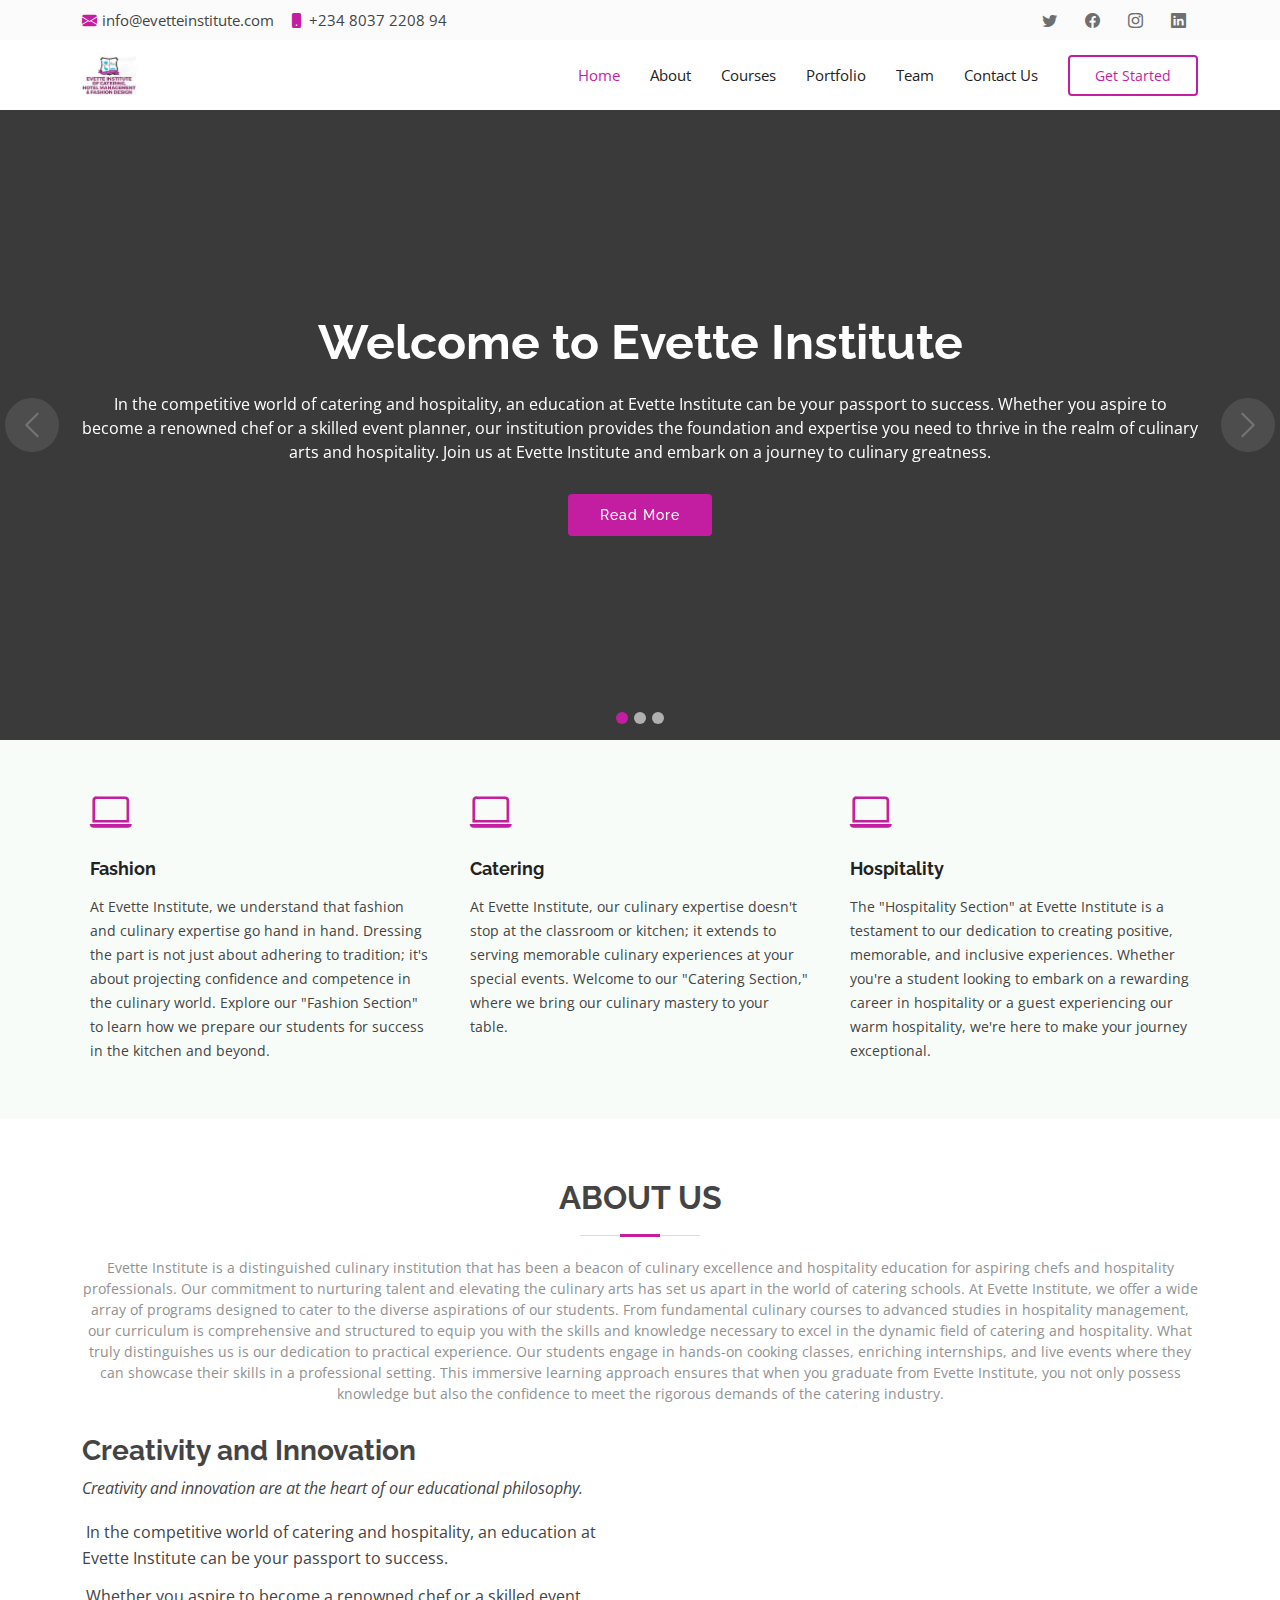
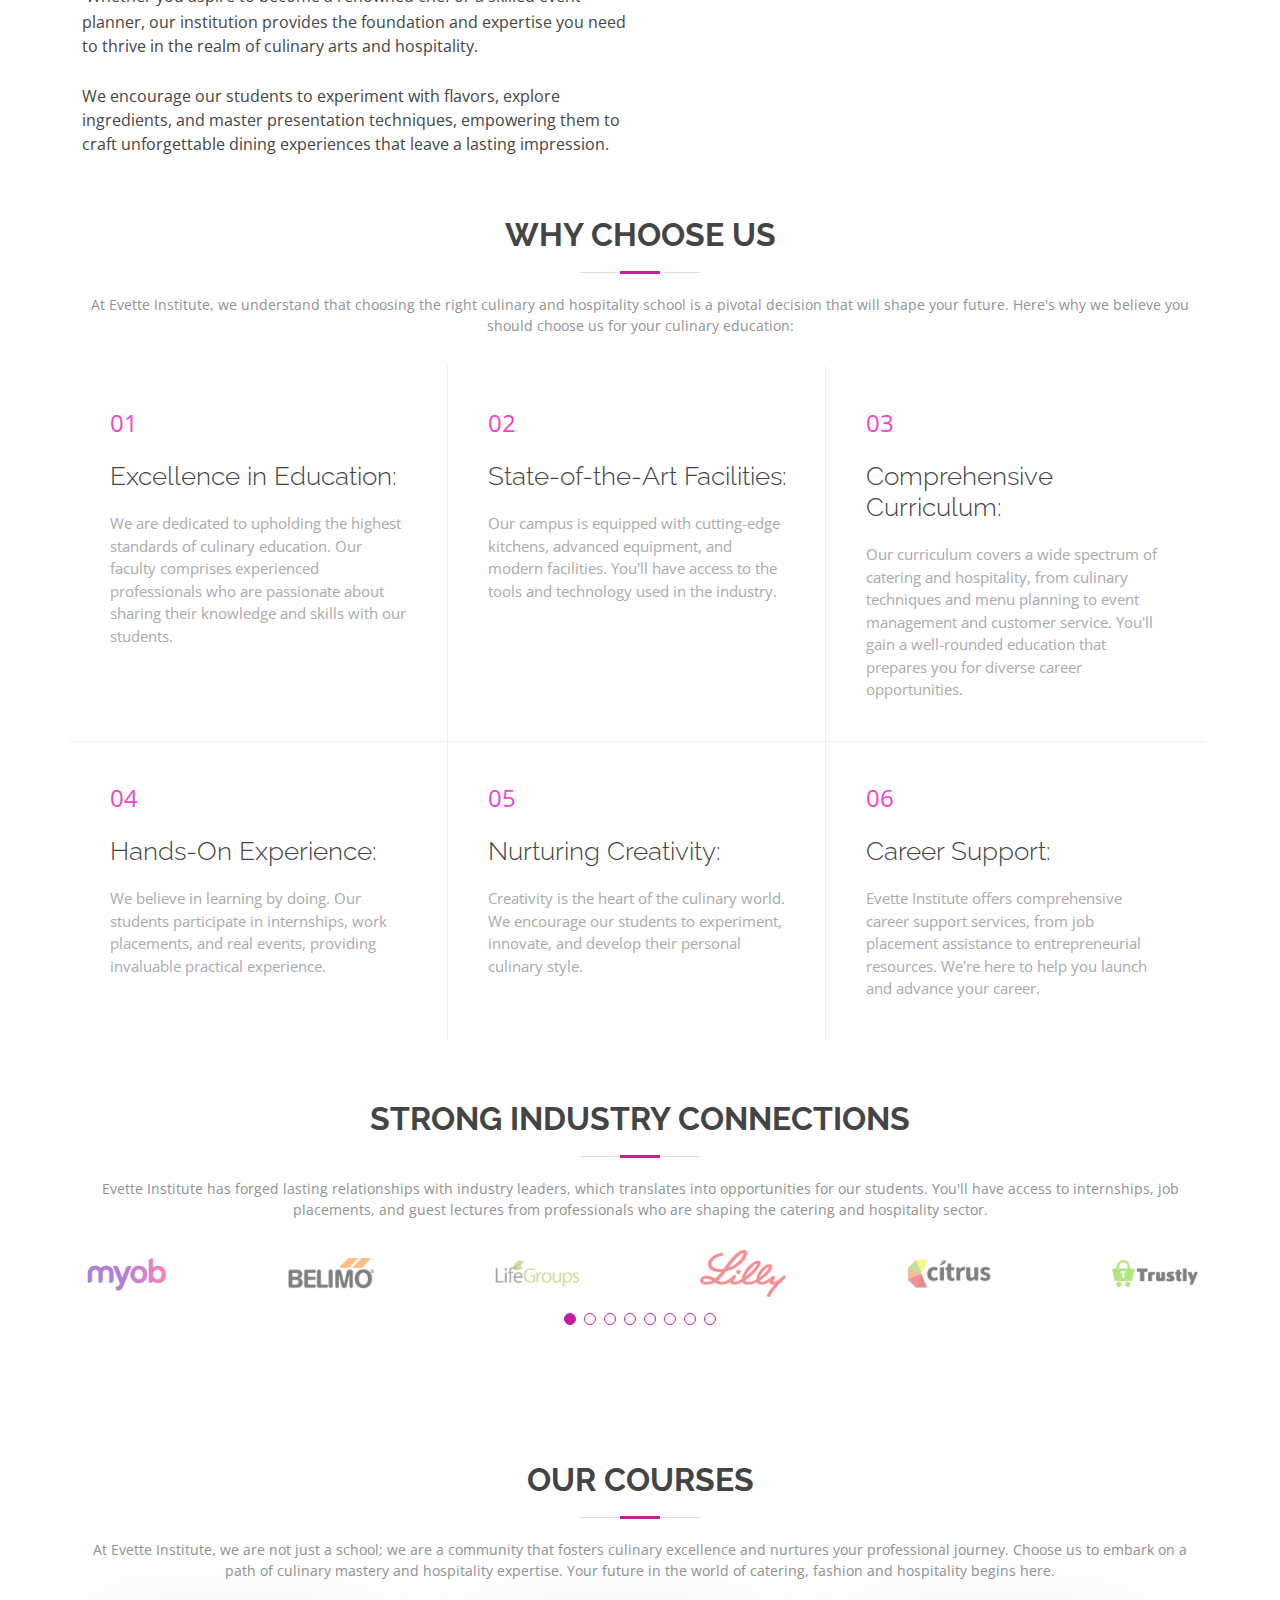
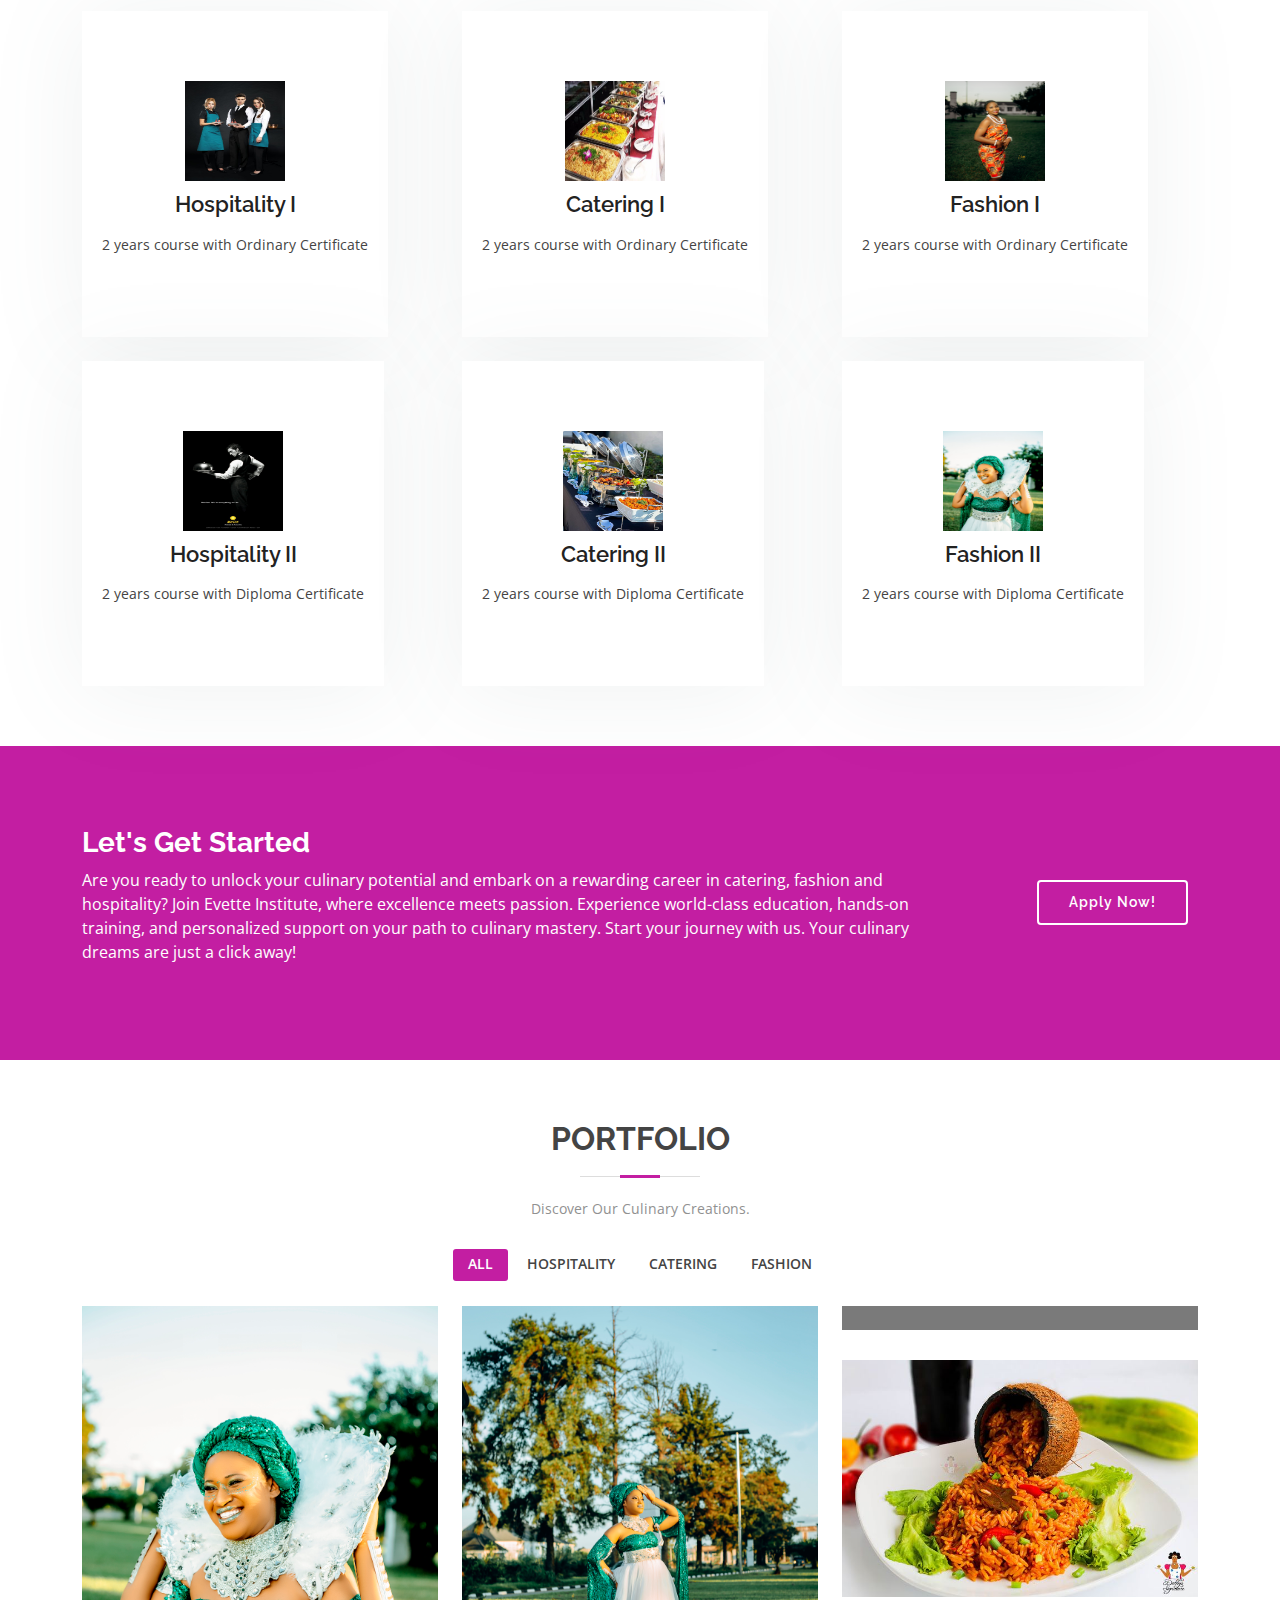
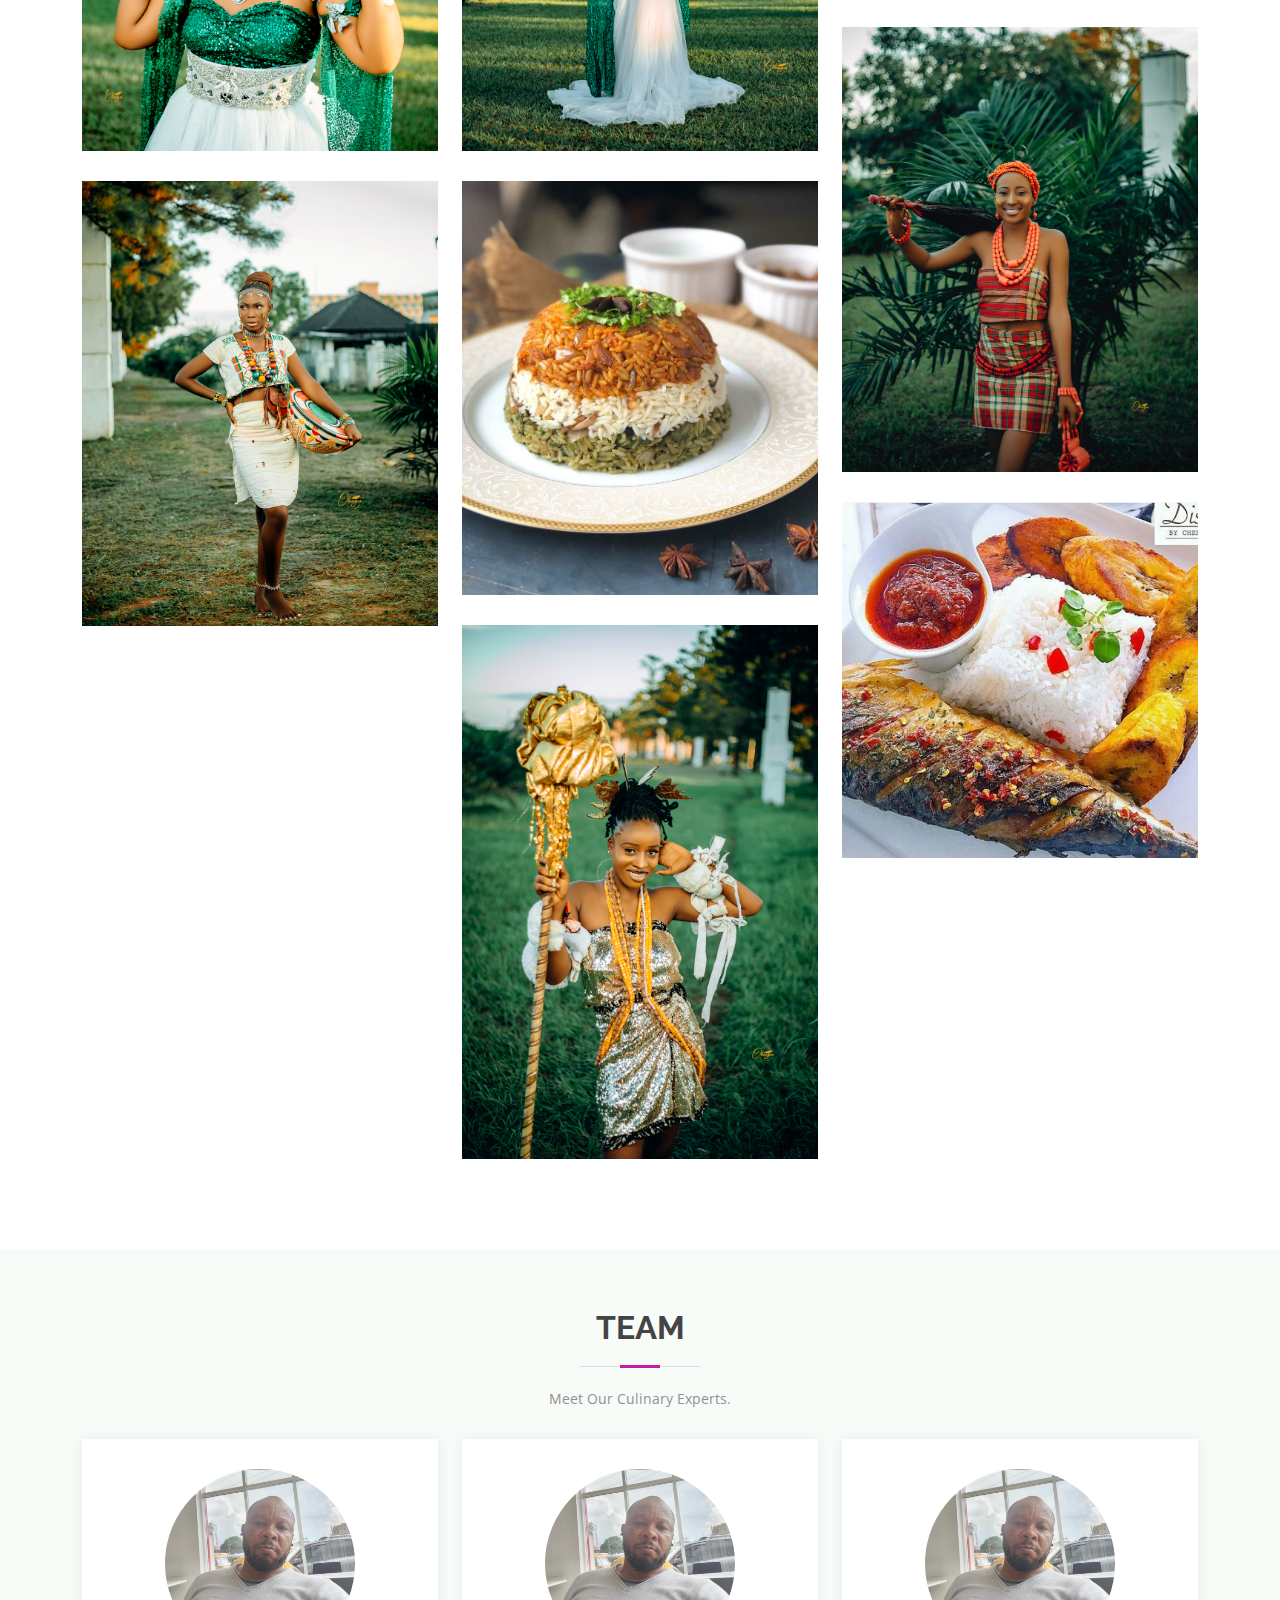
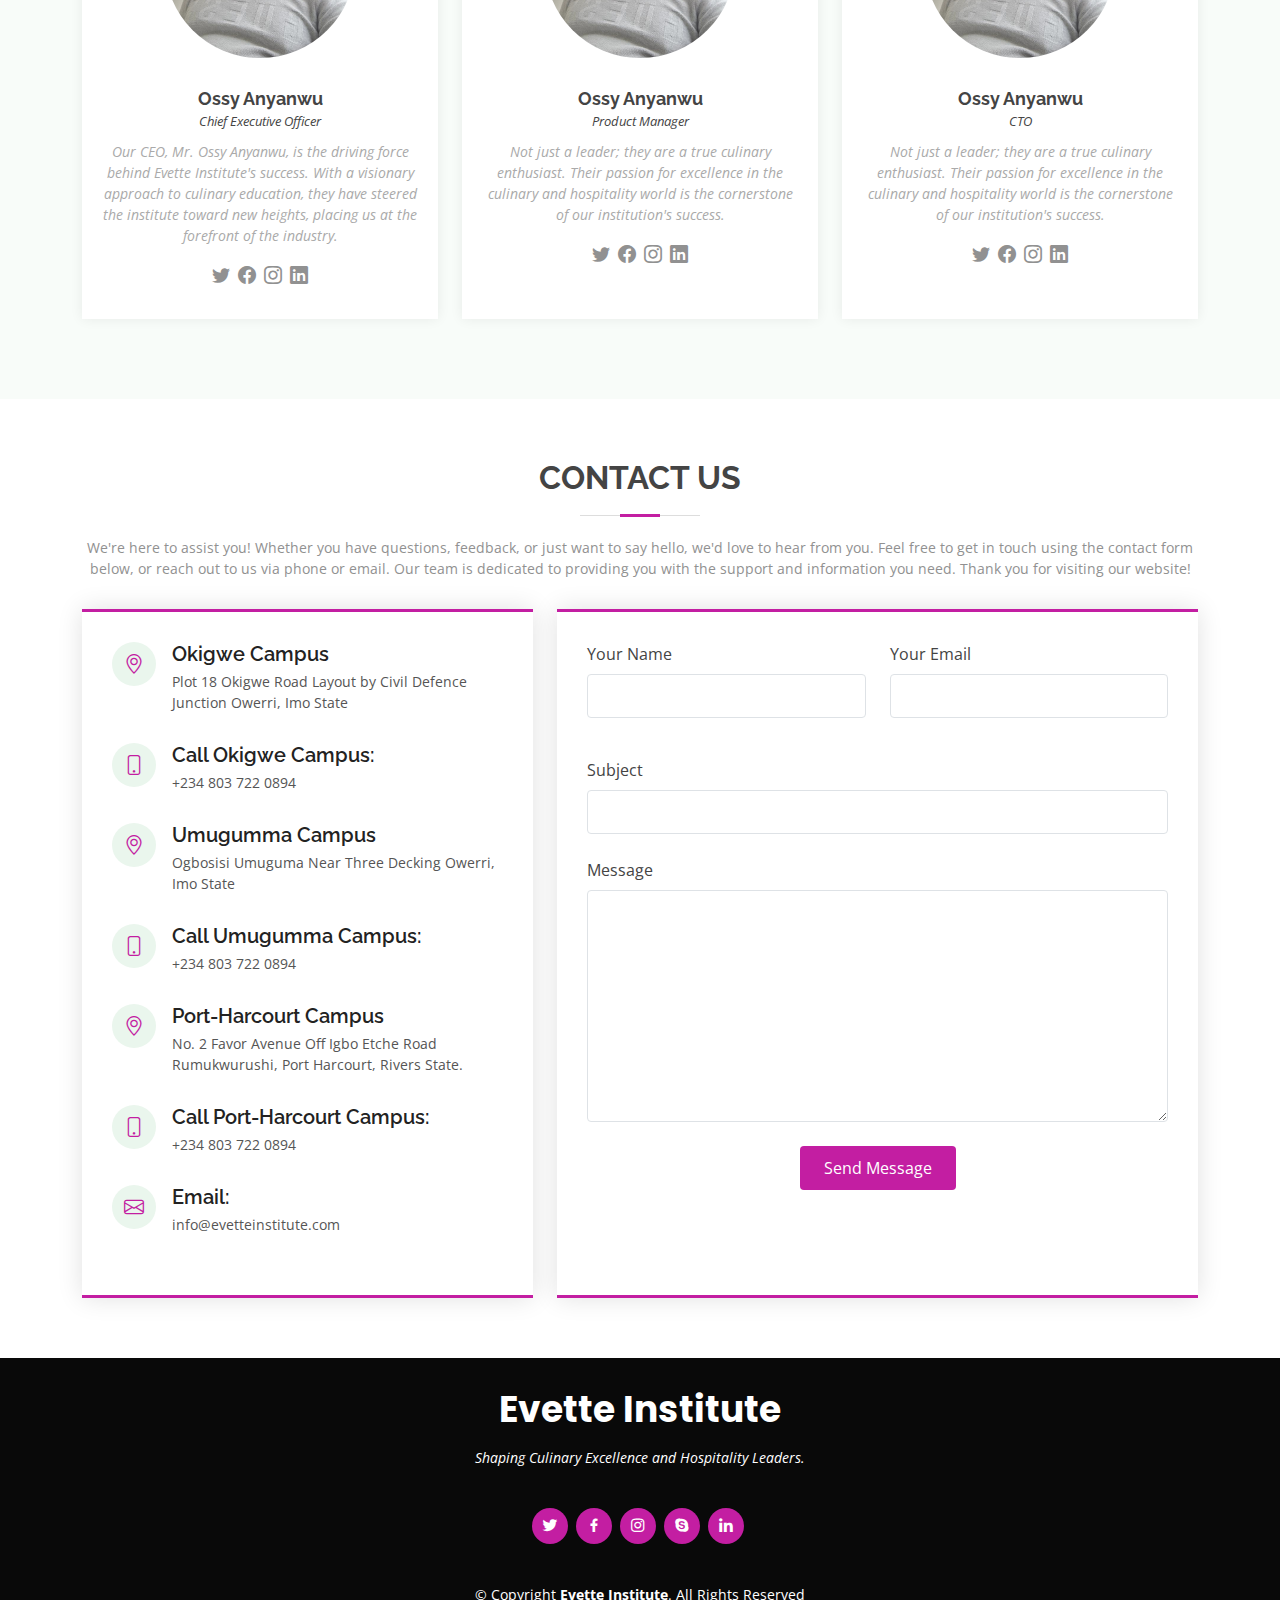
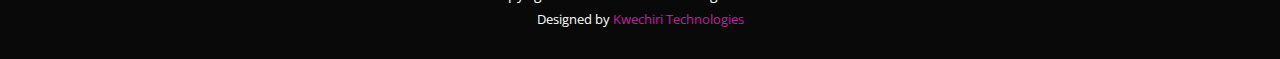
==== index.html @ 90228cd1 "Add files via upload" ====
<!DOCTYPE html>
<html lang="en">

<head>
  <meta charset="utf-8">
  <meta content="width=device-width, initial-scale=1.0" name="viewport">

  <title>Evette Institute</title>
  <meta content="" name="description">
  <meta content="" name="keywords">


  <link rel="stylesheet" href="https://maxcdn.bootstrapcdn.com/bootstrap/4.5.2/css/bootstrap.min.css">

  <!-- Bootstrap Icon -->
  <link href="https://cdn.jsdelivr.net/npm/bootstrap-icons@1.17.0/font/bootstrap-icons.css" rel="stylesheet">

  <!-- Favicons -->
  <link href="img/favicon.png" rel="icon">
  <link href="img/apple-touch-icon.png" rel="apple-touch-icon">

  <!-- Google Fonts -->
  <link href="https://fonts.googleapis.com/css?family=Open+Sans:300,300i,400,400i,600,600i,700,700i|Raleway:300,300i,400,400i,500,500i,600,600i,700,700i|Poppins:300,300i,400,400i,500,500i,600,600i,700,700i" rel="stylesheet">

  <!-- Vendor CSS Files -->
  <link href="assets/vendor/animate.css/animate.min.css" rel="stylesheet">
  <link href="assets/vendor/bootstrap/css/bootstrap.min.css" rel="stylesheet">
  <link href="assets/vendor/bootstrap-icons/bootstrap-icons.css" rel="stylesheet">
  <link href="assets/vendor/boxicons/css/boxicons.min.css" rel="stylesheet">
  <link href="assets/vendor/glightbox/css/glightbox.min.css" rel="stylesheet">
  <link href="assets/vendor/swiper/swiper-bundle.min.css" rel="stylesheet">

  <!-- Template Main CSS File -->
  <link href="assets/css/style.css" rel="stylesheet">

  <!-- =======================================================
  * Developers Name: Kwechiri Technologies
  * Phone: 08036682403 (Whatsapp Only)
  ======================================================== -->
</head>

<body>

  <!-- ======= Top Bar ======= -->
  <section id="topbar" class="d-flex align-items-center">
    <div class="container d-flex justify-content-center justify-content-md-between">
      <div class="contact-info d-flex align-items-center">
        <i class="bi bi-envelope-fill"></i><a href="mailto:contact@example.com">info@evetteinstitute.com</a>
        <i class="bi bi-phone-fill phone-icon"></i> +234 8037 2208 94
      </div>
      <div class="social-links d-none d-md-block">
        <a href="#" class="twitter"><i class="bi bi-twitter"></i></a>
        <a href="#" class="facebook"><i class="bi bi-facebook"></i></a>
        <a href="https://instagram.com/kwechiritechnologies" class="instagram"><i class="bi bi-instagram"></i></a>
        <a href="#" class="linkedin"><i class="bi bi-linkedin"></i></i></a>
      </div>
    </div>
  </section>

  <!-- ======= Header ======= -->
  <header id="header" class="d-flex align-items-center">
    <div class="container d-flex align-items-center">

      <!-- Uncomment below if you prefer to use an alphabet as logo -->
      <!--<h1 class="logo me-auto"><a href="index.html">Evette Institute</a></h1> -->

      <a href="index.html" class="logo me-auto"><img src="./evette-institute-logo.png" alt="" class="img-fluid"></a>

      <nav id="navbar" class="navbar">
        <ul>
          <li><a class="nav-link scrollto active" href="#hero">Home</a></li>
          <li><a class="nav-link scrollto" href="#about">About</a></li>
          <li><a class="nav-link scrollto" href="#services">Courses</a></li>
          <li><a class="nav-link scrollto " href="#portfolio">Portfolio</a></li>
          <li><a class="nav-link scrollto" href="#team">Team</a></li>
          <li><a class="nav-link scrollto" href="#contact">Contact Us</a></li>
          <li><a class="getstarted scrollto" href="#about">Get Started</a></li>
        </ul>
        <i class="bi bi-list mobile-nav-toggle"></i>
      </nav><!-- .navbar -->

    </div>
  </header><!-- End Header -->

  <!-- ======= Hero Section ======= -->
  <section id="hero">
    <div id="heroCarousel" data-bs-interval="5000" class="carousel slide carousel-fade" data-bs-ride="carousel">

      <ol class="carousel-indicators" id="hero-carousel-indicators"></ol>

      <div class="carousel-inner" role="listbox">

        <!-- Slide 1 -->
        <div class="carousel-item active" style="background-image: url(img/slide/slide-1.jpeg)">
          <div class="carousel-container">
            <div class="container">
              <h2 class="animate__animated animate__fadeInDown">Welcome to <span>Evette Institute</span></h2>
              <p class="animate__animated animate__fadeInUp">In the competitive world of catering and hospitality, an education at Evette Institute can be your passport to success. Whether you aspire to become a renowned chef or a skilled event planner, our institution provides the foundation and expertise you need to thrive in the realm of culinary arts and hospitality. Join us at Evette Institute and embark on a journey to culinary greatness.</p>
              <a href="#about" class="btn-get-started animate__animated animate__fadeInUp scrollto">Read More</a>
            </div>
          </div>
        </div>

        <!-- Slide 2 -->
        <div class="carousel-item" style="background-image: url(img/slide/slide-2.jpg)">
          <div class="carousel-container">
            <div class="container">
              <h2 class="animate__animated animate__fadeInDown">Welcome to Evette Institute</h2>
              <p class="animate__animated animate__fadeInUp">What truly distinguishes us is our dedication to practical experience. Our students engage in hands-on cooking classes, enriching internships, and live events where they can showcase their skills in a professional setting. This immersive learning approach ensures that when you graduate from Evette Institute, you not only possess knowledge but also the confidence to meet the rigorous demands of the catering industry.</p>
              <a href="#about" class="btn-get-started animate__animated animate__fadeInUp scrollto">Read More</a>
            </div>
          </div>
        </div>

        <!-- Slide 3 -->
        <div class="carousel-item" style="background-image: url(img/slide/slide-3.jpg)">
          <div class="carousel-container">
            <div class="container">
              <h2 class="animate__animated animate__fadeInDown">Welcome to Evette Institute</h2>
              <p class="animate__animated animate__fadeInUp">At Evette Institute, we offer a wide array of programs designed to cater to the diverse aspirations of our students. From fundamental culinary courses to advanced studies in hospitality management, our curriculum is comprehensive and structured to equip you with the skills and knowledge necessary to excel in the dynamic field of catering and hospitality.</p>
              <a href="#about" class="btn-get-started animate__animated animate__fadeInUp scrollto">Read More</a>
            </div>
          </div>
        </div>

      </div>

      <a class="carousel-control-prev" href="#heroCarousel" role="button" data-bs-slide="prev">
        <span class="carousel-control-prev-icon bi bi-chevron-left" aria-hidden="true"></span>
      </a>

      <a class="carousel-control-next" href="#heroCarousel" role="button" data-bs-slide="next">
        <span class="carousel-control-next-icon bi bi-chevron-right" aria-hidden="true"></span>
      </a>

    </div>
  </section><!-- End Hero -->

  <main id="main">

    <!-- ======= Featured Services Section ======= -->
    <section id="featured-services" class="featured-services section-bg">
      <div class="container">

        <div class="row no-gutters">
          <div class="col-lg-4 col-md-6">
            <div class="icon-box">
              <div class="icon"><i class="bi bi-laptop"></i></div>
              <h4 class="title"><a href="#clients">Fashion</a></h4>
              <p class="description">At Evette Institute, we understand that fashion and culinary expertise go hand in hand. Dressing the part is not just about adhering to tradition; it's about projecting confidence and competence in the culinary world. Explore our "Fashion Section" to learn how we prepare our students for success in the kitchen and beyond.</p>
            </div>
          </div>
          <div class="col-lg-4 col-md-6">
            <div class="icon-box">
              <div class="icon"><i class="bi bi-laptop"></i></div>
              <h4 class="title"><a href="#clients">Catering</a></h4>
              <p class="description">At Evette Institute, our culinary expertise doesn't stop at the classroom or kitchen; it extends to serving memorable culinary experiences at your special events. Welcome to our "Catering Section," where we bring our culinary mastery to your table.</p>
            </div>
          </div>
          <div class="col-lg-4 col-md-6">
            <div class="icon-box">
              <div class="icon"><i class="bi bi-laptop"></i></div>
              <h4 class="title"><a href="#clients">Hospitality</a></h4>
              <p class="description">The "Hospitality Section" at Evette Institute is a testament to our dedication to creating positive, memorable, and inclusive experiences. Whether you're a student looking to embark on a rewarding career in hospitality or a guest experiencing our warm hospitality, we're here to make your journey exceptional.</p>
            </div>
          </div>
        </div>

      </div>
    </section><!-- End Featured Services Section -->

    <!-- ======= About Us Section ======= -->
    <section id="about" class="about">
      <div class="container">

        <div class="section-title">
          <h2>About Us</h2>
          <p>Evette Institute is a distinguished culinary institution that has been a beacon of culinary excellence and hospitality education for aspiring chefs and hospitality professionals. Our commitment to nurturing talent and elevating the culinary arts has set us apart in the world of catering schools.
            At Evette Institute, we offer a wide array of programs designed to cater to the diverse aspirations of our students. From fundamental culinary courses to advanced studies in hospitality management, our curriculum is comprehensive and structured to equip you with the skills and knowledge necessary to excel in the dynamic field of catering and hospitality.
            What truly distinguishes us is our dedication to practical experience. Our students engage in hands-on cooking classes, enriching internships, and live events where they can showcase their skills in a professional setting. This immersive learning approach ensures that when you graduate from Evette Institute, you not only possess knowledge but also the confidence to meet the rigorous demands of the catering industry.</p>
        </div>

        <div class="row">
          <div class="col-lg-6 order-1 order-lg-2">
            <img src="img/about.jpeg" class="img-fluid" alt="">
          </div>
          <div class="col-lg-6 pt-4 pt-lg-0 order-2 order-lg-1 content">
            <h3>Creativity and Innovation</h3>
            <p class="fst-italic">
              Creativity and innovation are at the heart of our educational philosophy.
            </p>
            <ul>
              <li><i class="bi bi-check-circled"></i> In the competitive world of catering and hospitality, an education at Evette Institute can be your passport to success.</li>
              <li><i class="bi bi-check-circled"></i> Whether you aspire to become a renowned chef or a skilled event planner, our institution provides the foundation and expertise you need to thrive in the realm of culinary arts and hospitality.</li>
            </ul>
            <p>
              We encourage our students to experiment with flavors, explore ingredients, and master presentation techniques, empowering them to craft unforgettable dining experiences that leave a lasting impression.
            </p>
          </div>
        </div>

      </div>
    </section><!-- End About Us Section -->

    <!-- ======= Why Us Section ======= -->
    <section id="why-us" class="why-us">
      <div class="container">

        <div class="section-title">
          <h2>Why Choose Us</h2>
          <p>At Evette Institute, we understand that choosing the right culinary and hospitality school is a pivotal decision that will shape your future. Here's why we believe you should choose us for your culinary education:</p>
        </div>

        <div class="row no-gutters">

          <div class="col-lg-4 col-md-6 content-item">
            <span>01</span>
            <h4>Excellence in Education:</h4>
            <p>We are dedicated to upholding the highest standards of culinary education. Our faculty comprises experienced professionals who are passionate about sharing their knowledge and skills with our students.</p>
          </div>

          <div class="col-lg-4 col-md-6 content-item">
            <span>02</span>
            <h4>State-of-the-Art Facilities:</h4>
            <p>Our campus is equipped with cutting-edge kitchens, advanced equipment, and modern facilities. You'll have access to the tools and technology used in the industry.</p>
          </div>

          <div class="col-lg-4 col-md-6 content-item">
            <span>03</span>
            <h4> Comprehensive Curriculum:</h4>
            <p>Our curriculum covers a wide spectrum of catering and hospitality, from culinary techniques and menu planning to event management and customer service. You'll gain a well-rounded education that prepares you for diverse career opportunities.</p>
          </div>

          <div class="col-lg-4 col-md-6 content-item">
            <span>04</span>
            <h4>Hands-On Experience:</h4>
            <p>We believe in learning by doing. Our students participate in internships, work placements, and real events, providing invaluable practical experience.</p>
          </div>

          <div class="col-lg-4 col-md-6 content-item">
            <span>05</span>
            <h4>Nurturing Creativity:</h4>
            <p>Creativity is the heart of the culinary world. We encourage our students to experiment, innovate, and develop their personal culinary style.</p>
          </div>

          <div class="col-lg-4 col-md-6 content-item">
            <span>06</span>
            <h4>Career Support:</h4>
            <p>Evette Institute offers comprehensive career support services, from job placement assistance to entrepreneurial resources. We're here to help you launch and advance your career.</p>
          </div>

        </div>

      </div>
    </section><!-- End Why Us Section -->

    <!-- ======= Our Clients Section ======= -->
    <section id="clients" class="clients">
      <div class="container">

        <div class="section-title">
          <h2>Strong Industry Connections</h2>
          <p>Evette Institute has forged lasting relationships with industry leaders, which translates into opportunities for our students. You'll have access to internships, job placements, and guest lectures from professionals who are shaping the catering and hospitality sector.</p>
        </div>

        <div class="clients-slider swiper">
          <div class="swiper-wrapper align-items-center">
            <div class="swiper-slide"><img src="img/clients/client-1.png" class="img-fluid" alt=""></div>
            <div class="swiper-slide"><img src="img/clients/client-2.png" class="img-fluid" alt=""></div>
            <div class="swiper-slide"><img src="img/clients/client-3.png" class="img-fluid" alt=""></div>
            <div class="swiper-slide"><img src="img/clients/client-4.png" class="img-fluid" alt=""></div>
            <div class="swiper-slide"><img src="img/clients/client-5.png" class="img-fluid" alt=""></div>
            <div class="swiper-slide"><img src="img/clients/client-6.png" class="img-fluid" alt=""></div>
            <div class="swiper-slide"><img src="img/clients/client-7.png" class="img-fluid" alt=""></div>
            <div class="swiper-slide"><img src="img/clients/client-8.png" class="img-fluid" alt=""></div>
          </div>
          <div class="swiper-pagination"></div>
        </div>

      </div>
    </section><!-- End Our Clients Section -->

    <!-- ======= Services Section ======= -->
    <section id="services" class="services">
      <div class="container">

        <div class="section-title">
          <h2>Our Courses</h2>
          <p>At Evette Institute, we are not just a school; we are a community that fosters culinary excellence and nurtures your professional journey. Choose us to embark on a path of culinary mastery and hospitality expertise. Your future in the world of catering, fashion and hospitality begins here.</p>
        </div>

        <div class="row">
          <div class="col-lg-4 col-md-6 d-flex align-items-stretch" data-aos="zoom-in" data-aos-delay="100">
            <div class="icon-box iconbox-blue">
              <div class="icon">
                <img width="100" height="100" viewBox="0 0 600 600" src="./img/team/hospitality-1.jpeg">
              </div>
              <h4><a href="">Hospitality I</a></h4>
              <p>2 years course with Ordinary Certificate</p>
            </div>
          </div>

          <div class="col-lg-4 col-md-6 d-flex align-items-stretch mt-4 mt-md-0" data-aos="zoom-in" data-aos-delay="200">
            <div class="icon-box iconbox-orange ">
              <div class="icon">
                <img width="100" height="100" viewBox="0 0 600 600" src="./img/team/catering-1.jpeg">
              </div>
              <h4><a href="">Catering I</a></h4>
              <p>2 years course with Ordinary Certificate</p>
            </div>
          </div>

          <div class="col-lg-4 col-md-6 d-flex align-items-stretch mt-4 mt-lg-0" data-aos="zoom-in" data-aos-delay="300">
            <div class="icon-box iconbox-pink">
              <div class="icon">
                <img width="100" height="100" viewBox="0 0 600 600" src="./img/team/fashion-1.jpg">
              </div>
              <h4><a href="">Fashion I</a></h4>
              <p>2 years course with Ordinary Certificate</p>
            </div>
          </div>

          <div class="col-lg-4 col-md-6 d-flex align-items-stretch mt-4" data-aos="zoom-in" data-aos-delay="100">
            <div class="icon-box iconbox-yellow">
              <div class="icon">
                <img width="100" height="100" viewBox="0 0 600 600" src="./img/team/hospitality-2.jpeg">
              </div>
              <h4><a href="">Hospitality II</a></h4>
              <p>2 years course with Diploma Certificate</p>
            </div>
          </div>

          <div class="col-lg-4 col-md-6 d-flex align-items-stretch mt-4" data-aos="zoom-in" data-aos-delay="200">
            <div class="icon-box iconbox-red">
              <div class="icon">
                <img width="100" height="100" viewBox="0 0 600 600" src="./img/team/catering-2.jpeg">
              </div>
              <h4><a href="">Catering II</a></h4>
              <p>2 years course with Diploma Certificate</p>
            </div>
          </div>

          <div class="col-lg-4 col-md-6 d-flex align-items-stretch mt-4" data-aos="zoom-in" data-aos-delay="300">
            <div class="icon-box iconbox-teal">
              <div class="icon">
                <img width="100" height="100" viewBox="0 0 600 600" src="./img/team/fashion-2.jpg">
              </div>
              <h4><a href="">Fashion II</a></h4>
              <p>2 years course with Diploma Certificate</p>
            </div>
          </div>

        </div>

      </div>
    </section><!-- End Services Section -->

    <!-- ======= Cta Section ======= -->
    <section id="cta" class="cta">
      <div class="container">

        <div class="row">
          <div class="col-lg-9 text-center text-lg-start">
            <h3>Let's Get Started</h3>
            <p> Are you ready to unlock your culinary potential and embark on a rewarding career in catering, fashion and hospitality? Join Evette Institute, where excellence meets passion. Experience world-class education, hands-on training, and personalized support on your path to culinary mastery. Start your journey with us. Your culinary dreams are just a click away!</p>
          </div>
          <div class="col-lg-3 cta-btn-container text-center">
            <a class="cta-btn align-middle" href="#">Apply Now!</a>
          </div>
        </div>

      </div>
    </section><!-- End Cta Section -->

    <!-- ======= Portfolio Section ======= -->
    <section id="portfolio" class="portfolio">
      <div class="container">

        <div class="section-title">
          <h2>Portfolio</h2>
          <p>Discover Our Culinary Creations.</p>
        </div>

        <div class="row">
          <div class="col-lg-12 d-flex justify-content-center">
            <ul id="portfolio-flters">
              <li data-filter="*" class="filter-active">All</li>
              <li data-filter=".filter-app">Hospitality</li>
              <li data-filter=".filter-card">Catering</li>
              <li data-filter=".filter-web">Fashion</li>
            </ul>
          </div>
        </div>

        <div class="row portfolio-container">

          <div class="col-lg-4 col-md-6 portfolio-item filter-app">
            <div class="portfolio-wrap">
              <img src="img/portfolio/portfolio-1.jpg" class="img-fluid" alt="">
              <div class="portfolio-info">
                <h4>Hospitality 1</h4>
                <p>Image during a special ceremony</p>
                <div class="portfolio-links">
                  <a href="img/portfolio/portfolio-1.jpg" data-gallery="portfolioGallery" class="portfolio-lightbox" title="view"><i class="bx bx-plus"></i></a>
                  <a href="portfolio-details.html" title="More Details"><i class="bx bx-link"></i></a>
                </div>
              </div>
            </div>
          </div>

          <div class="col-lg-4 col-md-6 portfolio-item filter-web">
            <div class="portfolio-wrap">
              <img src="img/portfolio/portfolio-2.jpeg" class="img-fluid" alt="">
              <div class="portfolio-info">
                <h4>Fashion 3</h4>
                <p>Image during a fasion show</p>
                <div class="portfolio-links">
                  <a href="img/portfolio/portfolio-2.jpeg" data-gallery="portfolioGallery" class="portfolio-lightbox" title="view"><i class="bx bx-plus"></i></a>
                  <a href="portfolio-details.html" title="More Details"><i class="bx bx-link"></i></a>
                </div>
              </div>
            </div>
          </div>

          <div class="col-lg-4 col-md-6 portfolio-item filter-app">
            <div class="portfolio-wrap">
              <img src="img/portfolio/portfolio-3.jpeg" class="img-fluid" alt="">
              <div class="portfolio-info">
                <h4>Hospitality 2</h4>
                <p>Image during a special ceremony</p>
                <div class="portfolio-links">
                  <a href="img/portfolio/portfolio-3.jpeg" data-gallery="portfolioGallery" class="portfolio-lightbox" title="view"><i class="bx bx-plus"></i></a>
                  <a href="portfolio-details.html" title="More Details"><i class="bx bx-link"></i></a>
                </div>
              </div>
            </div>
          </div>

          <div class="col-lg-4 col-md-6 portfolio-item filter-card">
            <div class="portfolio-wrap">
              <img src="img/portfolio/portfolio-4.jpeg" class="img-fluid" alt="">
              <div class="portfolio-info">
                <h4>Catering 2</h4>
                <p>Catering during a ceremony</p>
                <div class="portfolio-links">
                  <a href="img/portfolio/portfolio-4.jpeg" data-gallery="portfolioGallery" class="portfolio-lightbox" title="Card 2"><i class="bx bx-plus"></i></a>
                  <a href="portfolio-details.html" title="More Details"><i class="bx bx-link"></i></a>
                </div>
              </div>
            </div>
          </div>

          <div class="col-lg-4 col-md-6 portfolio-item filter-web">
            <div class="portfolio-wrap">
              <img src="img/portfolio/portfolio-5.jpg" class="img-fluid" alt="">
              <div class="portfolio-info">
                <h4>Fashion 2</h4>
                <p>Imagine during a fashion show</p>
                <div class="portfolio-links">
                  <a href="img/portfolio/portfolio-5.jpg" data-gallery="portfolioGallery" class="portfolio-lightbox" title="view"><i class="bx bx-plus"></i></a>
                  <a href="portfolio-details.html" title="More Details"><i class="bx bx-link"></i></a>
                </div>
              </div>
            </div>
          </div>

          <div class="col-lg-4 col-md-6 portfolio-item filter-app">
            <div class="portfolio-wrap">
              <img src="img/portfolio/portfolio-6.jpg" class="img-fluid" alt="">
              <div class="portfolio-info">
                <h4>Hospitality 3</h4>
                <p>Image during a special ceremony</p>
                <div class="portfolio-links">
                  <a href="img/portfolio/portfolio-6.jpg" data-gallery="portfolioGallery" class="portfolio-lightbox" title="view"><i class="bx bx-plus"></i></a>
                  <a href="portfolio-details.html" title="More Details"><i class="bx bx-link"></i></a>
                </div>
              </div>
            </div>
          </div>

          <div class="col-lg-4 col-md-6 portfolio-item filter-card">
            <div class="portfolio-wrap">
              <img src="img/portfolio/portfolio-7.jpeg" class="img-fluid" alt="">
              <div class="portfolio-info">
                <h4>Catering 1</h4>
                <p>Catering during a ceremony</p>
                <div class="portfolio-links">
                  <a href="img/portfolio/portfolio-7.jpeg" data-gallery="portfolioGallery" class="portfolio-lightbox" title="view"><i class="bx bx-plus"></i></a>
                  <a href="portfolio-details.html" title="More Details"><i class="bx bx-link"></i></a>
                </div>
              </div>
            </div>
          </div>

          <div class="col-lg-4 col-md-6 portfolio-item filter-card">
            <div class="portfolio-wrap">
              <img src="img/portfolio/portfolio-8.jpeg" class="img-fluid" alt="">
              <div class="portfolio-info">
                <h4>Catering 3</h4>
                <p>catering during a ceremony</p>
                <div class="portfolio-links">
                  <a href="img/portfolio/portfolio-8.jpeg" data-gallery="portfolioGallery" class="portfolio-lightbox" title="view"><i class="bx bx-plus"></i></a>
                  <a href="portfolio-details.html" title="More Details"><i class="bx bx-link"></i></a>
                </div>
              </div>
            </div>
          </div>

          <div class="col-lg-4 col-md-6 portfolio-item filter-web">
            <div class="portfolio-wrap">
              <img src="img/portfolio/portfolio-9.jpg" class="img-fluid" alt="">
              <div class="portfolio-info">
                <h4>Fashion 3</h4>
                <p>Image during a fashion show</p>
                <div class="portfolio-links">
                  <a href="img/portfolio/portfolio-9.jpg" data-gallery="portfolioGallery" class="portfolio-lightbox" title="view"><i class="bx bx-plus"></i></a>
                  <a href="portfolio-details.html" title="More Details"><i class="bx bx-link"></i></a>
                </div>
              </div>
            </div>
          </div>

        </div>

      </div>
    </section><!-- End Portfolio Section -->

    <!-- ======= Team Section ======= -->
    <section id="team" class="team section-bg">
      <div class="container">

        <div class="section-title">
          <h2>Team</h2>
          <p>Meet Our Culinary Experts.</p>
        </div>

        <div class="row">
          <div class="col-lg-4 col-md-6 d-flex align-items-stretch">
            <div class="member">
              <img src="img/team/team-1.jpg" alt="">
              <h4>Ossy Anyanwu</h4>
              <span>Chief Executive Officer</span>
              <p>
                Our CEO, Mr. Ossy Anyanwu, is the driving force behind Evette Institute's success. With a visionary approach to culinary education, they have steered the institute toward new heights, placing us at the forefront of the industry.
              </p>
              <div class="social">
                <a href=""><i class="bi bi-twitter"></i></a>
                <a href=""><i class="bi bi-facebook"></i></a>
                <a href=""><i class="bi bi-instagram"></i></a>
                <a href=""><i class="bi bi-linkedin"></i></a>
              </div>
            </div>
          </div>

          <div class="col-lg-4 col-md-6 d-flex align-items-stretch">
            <div class="member">
              <img src="img/team/team-2.jpg" alt="">
              <h4>Ossy Anyanwu</h4>
              <span>Product Manager</span>
              <p>
                Not just a leader; they are a true culinary enthusiast. Their passion for excellence in the culinary and hospitality world is the cornerstone of our institution's success.
              </p>
              <div class="social">
                <a href=""><i class="bi bi-twitter"></i></a>
                <a href=""><i class="bi bi-facebook"></i></a>
                <a href=""><i class="bi bi-instagram"></i></a>
                <a href=""><i class="bi bi-linkedin"></i></a>
              </div>
            </div>
          </div>

          <div class="col-lg-4 col-md-6 d-flex align-items-stretch">
            <div class="member">
              <img src="img/team/team-3.jpg" alt="">
              <h4>Ossy Anyanwu</h4>
              <span>CTO</span>
              <p>
                Not just a leader; they are a true culinary enthusiast. Their passion for excellence in the culinary and hospitality world is the cornerstone of our institution's success.
              </p>
              <div class="social">
                <a href=""><i class="bi bi-twitter"></i></a>
                <a href=""><i class="bi bi-facebook"></i></a>
                <a href=""><i class="bi bi-instagram"></i></a>
                <a href=""><i class="bi bi-linkedin"></i></a>
              </div>
            </div>
          </div>

        </div>

      </div>
    </section><!-- End Team Section -->

    <!-- ======= Contact Section ======= -->
    <section id="contact" class="contact">
      <div class="container">

        <div class="section-title">
          <h2>Contact Us</h2>
          <p>We're here to assist you! Whether you have questions, feedback, or just want to say hello, we'd love to hear from you. Feel free to get in touch using the contact form below, or reach out to us via phone or email. Our team is dedicated to providing you with the support and information you need. Thank you for visiting our website!</p>
        </div>

        <div class="row">

          <div class="col-lg-5 d-flex align-items-stretch">
            <div class="info">
              <div class="address">
                <i class="bi bi-geo-alt"></i>
                <h4>Okigwe Campus</h4>
                <p>Plot 18 Okigwe Road Layout
                  by Civil Defence Junction
                  Owerri, Imo State</p>
              </div>

              <div class="phone">
                <i class="bi bi-phone"></i>
                <h4>Call Okigwe Campus:</h4>
                <p>+234 803 722 0894</p>
              </div>

              <div class="address">
                <i class="bi bi-geo-alt"></i>
                <h4>Umugumma Campus</h4>
                <p>Ogbosisi Umuguma Near Three Decking Owerri, Imo State</p>
              </div>

              <div class="phone">
                <i class="bi bi-phone"></i>
                <h4>Call Umugumma Campus:</h4>
                <p>+234 803 722 0894</p>
              </div>

              <div class="address">
                <i class="bi bi-geo-alt"></i>
                <h4>Port-Harcourt Campus</h4>
                <p>No. 2 Favor Avenue Off Igbo Etche Road Rumukwurushi, Port Harcourt, Rivers State.</p>
              </div>

              <div class="phone">
                <i class="bi bi-phone"></i>
                <h4>Call Port-Harcourt Campus:</h4>
                <p>+234 803 722 0894</p>
              </div>

              <div class="email">
                <i class="bi bi-envelope"></i>
                <h4>Email:</h4>
                <p>info@evetteinstitute.com</p>
              </div>
            </div>

          </div>

          <div class="col-lg-7 mt-5 mt-lg-0 d-flex align-items-stretch">
            <form action="process.php" method="post" role="form" class="php-email-form">
              <div class="row">
                <div class="form-group col-md-6">
                  <label for="name">Your Name</label>
                  <input type="text" name="name" class="form-control" id="name" required>
                </div>
                <div class="form-group col-md-6 mt-3 mt-md-0">
                  <label for="email">Your Email</label>
                  <input type="email" class="form-control" name="email" id="email" required>
                </div>
              </div>
              <div class="form-group mt-3">
                <label for="name">Subject</label>
                <input type="text" class="form-control" name="subject" id="subject" required>
              </div>
              <div class="form-group mt-3">
                <label for="name">Message</label>
                <textarea class="form-control" name="message" rows="10" required></textarea>
              </div>
              <div class="my-3">
                <div class="loading">Loading</div>
                <div class="error-message"></div>
                <div class="sent-message">Your message has been sent. Thank you!</div>
              </div>
              <div class="text-center"><button type="submit">Send Message</button></div>
            </form>
          </div>

        </div>

      </div>
    </section><!-- End Contact Section -->

  </main><!-- End #main -->

  <!-- ======= Footer ======= -->
  <footer id="footer">
    <div class="container">
      <h3>Evette Institute</h3>
      <p>Shaping Culinary Excellence and Hospitality Leaders.</p>
      <div class="social-links">
        <a href="#" class="twitter"><i class="bx bxl-twitter"></i></a>
        <a href="#" class="facebook"><i class="bx bxl-facebook"></i></a>
        <a href="#" class="instagram"><i class="bx bxl-instagram"></i></a>
        <a href="#" class="google-plus"><i class="bx bxl-skype"></i></a>
        <a href="#" class="linkedin"><i class="bx bxl-linkedin"></i></a>
      </div>
      <div class="copyright">
        &copy; Copyright <strong><span>Evette Institute</span></strong>. All Rights Reserved
      </div>
      <div class="credits">
        <!-- All the links in the footer should remain intact. -->
        Designed by <a href="https://github.com/Jmmadubuike/">Kwechiri Technologies</a>
      </div>
    </div>
  </footer><!-- End Footer -->

  <a href="#" class="back-to-top d-flex align-items-center justify-content-center"><i class="bi bi-arrow-up-short"></i></a>

  <!-- Vendor JS Files -->
  <script src="assets/vendor/bootstrap/js/bootstrap.bundle.min.js"></script>
  <script src="assets/vendor/glightbox/js/glightbox.min.js"></script>
  <script src="assets/vendor/isotope-layout/isotope.pkgd.min.js"></script>
  <script src="assets/vendor/swiper/swiper-bundle.min.js"></script>
  <script src="assets/vendor/php-email-form/validate.js"></script>

  <!-- Template Main JS File -->
  <script src="assets/js/main.js"></script>

  <script src="https://code.jquery.com/jquery-3.5.1.slim.min.js"></script>
  <script src="https://cdn.jsdelivr.net/npm/@popperjs/core@2.5.4/dist/umd/popper.min.js"></script>
  <script src="https://stackpath.bootstrapcdn.com/bootstrap/4.5.2/js/bootstrap.min.js"></script>

</body>

</html>
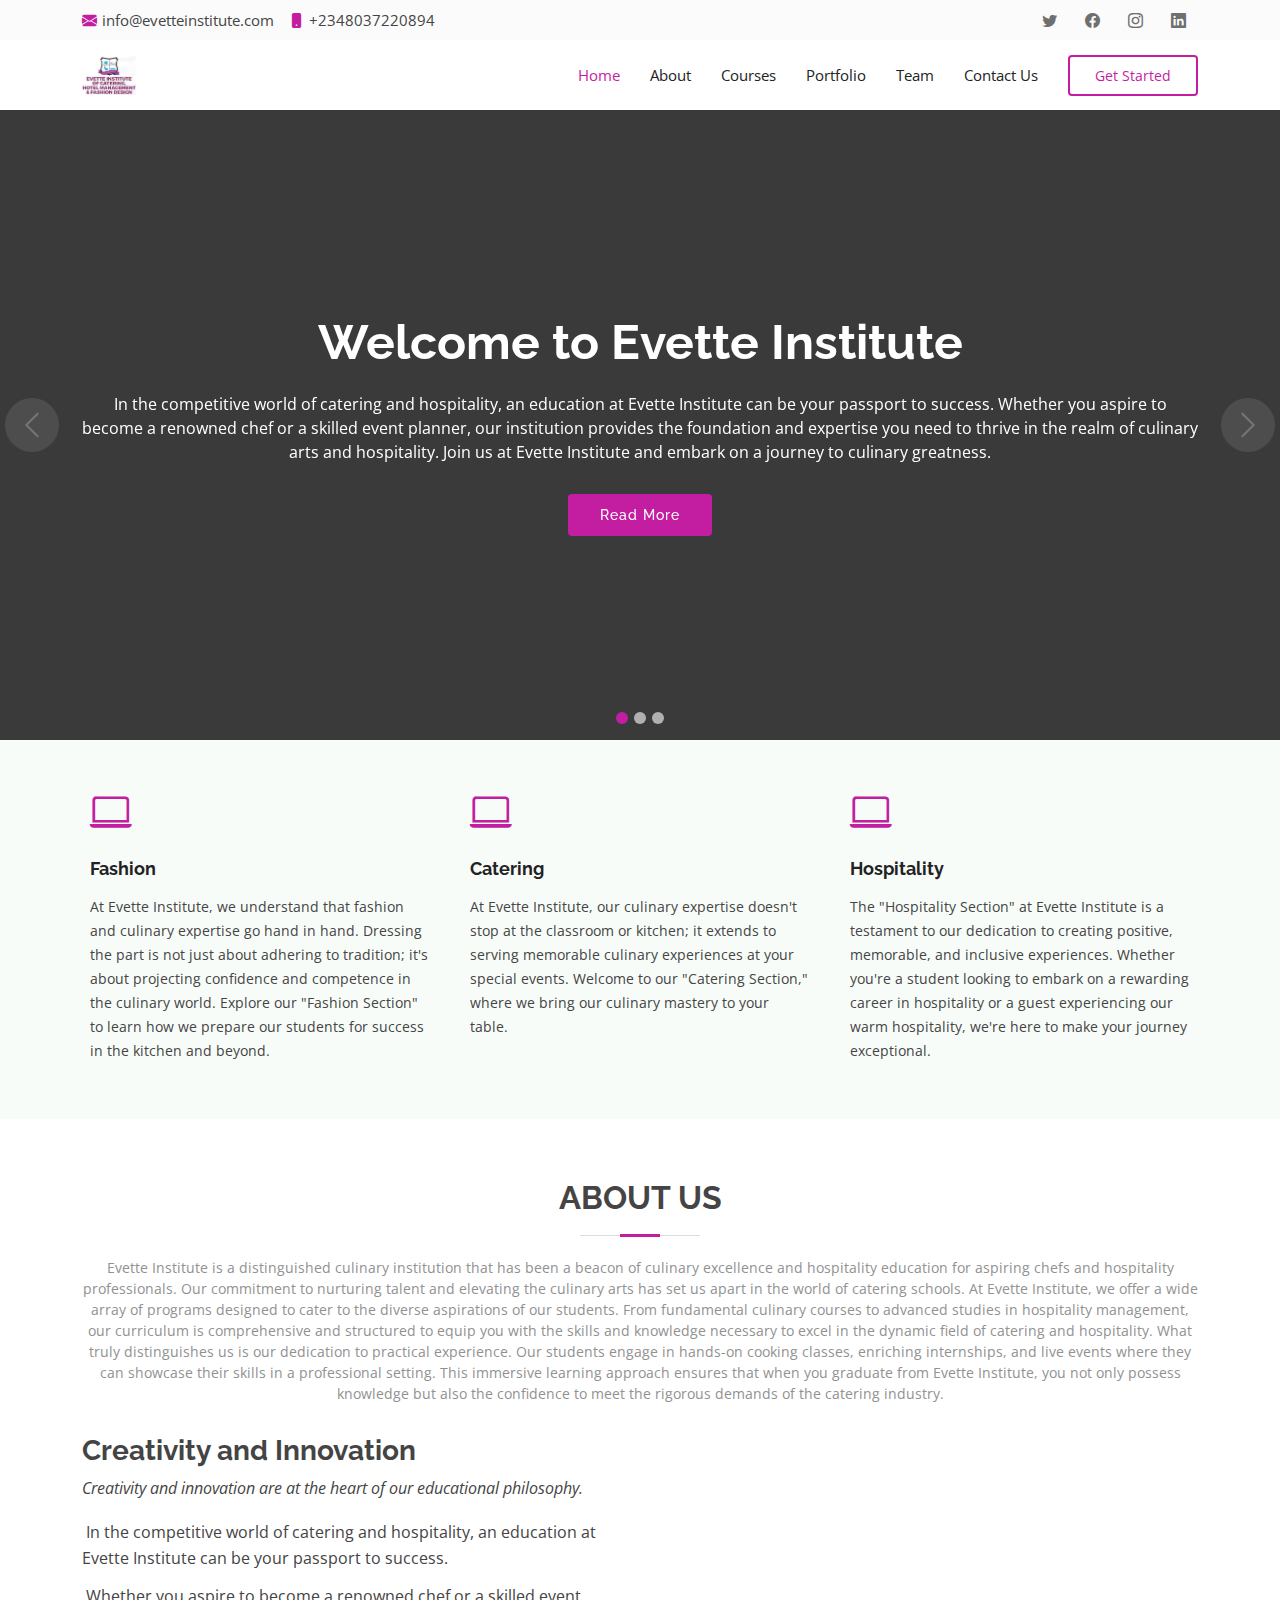
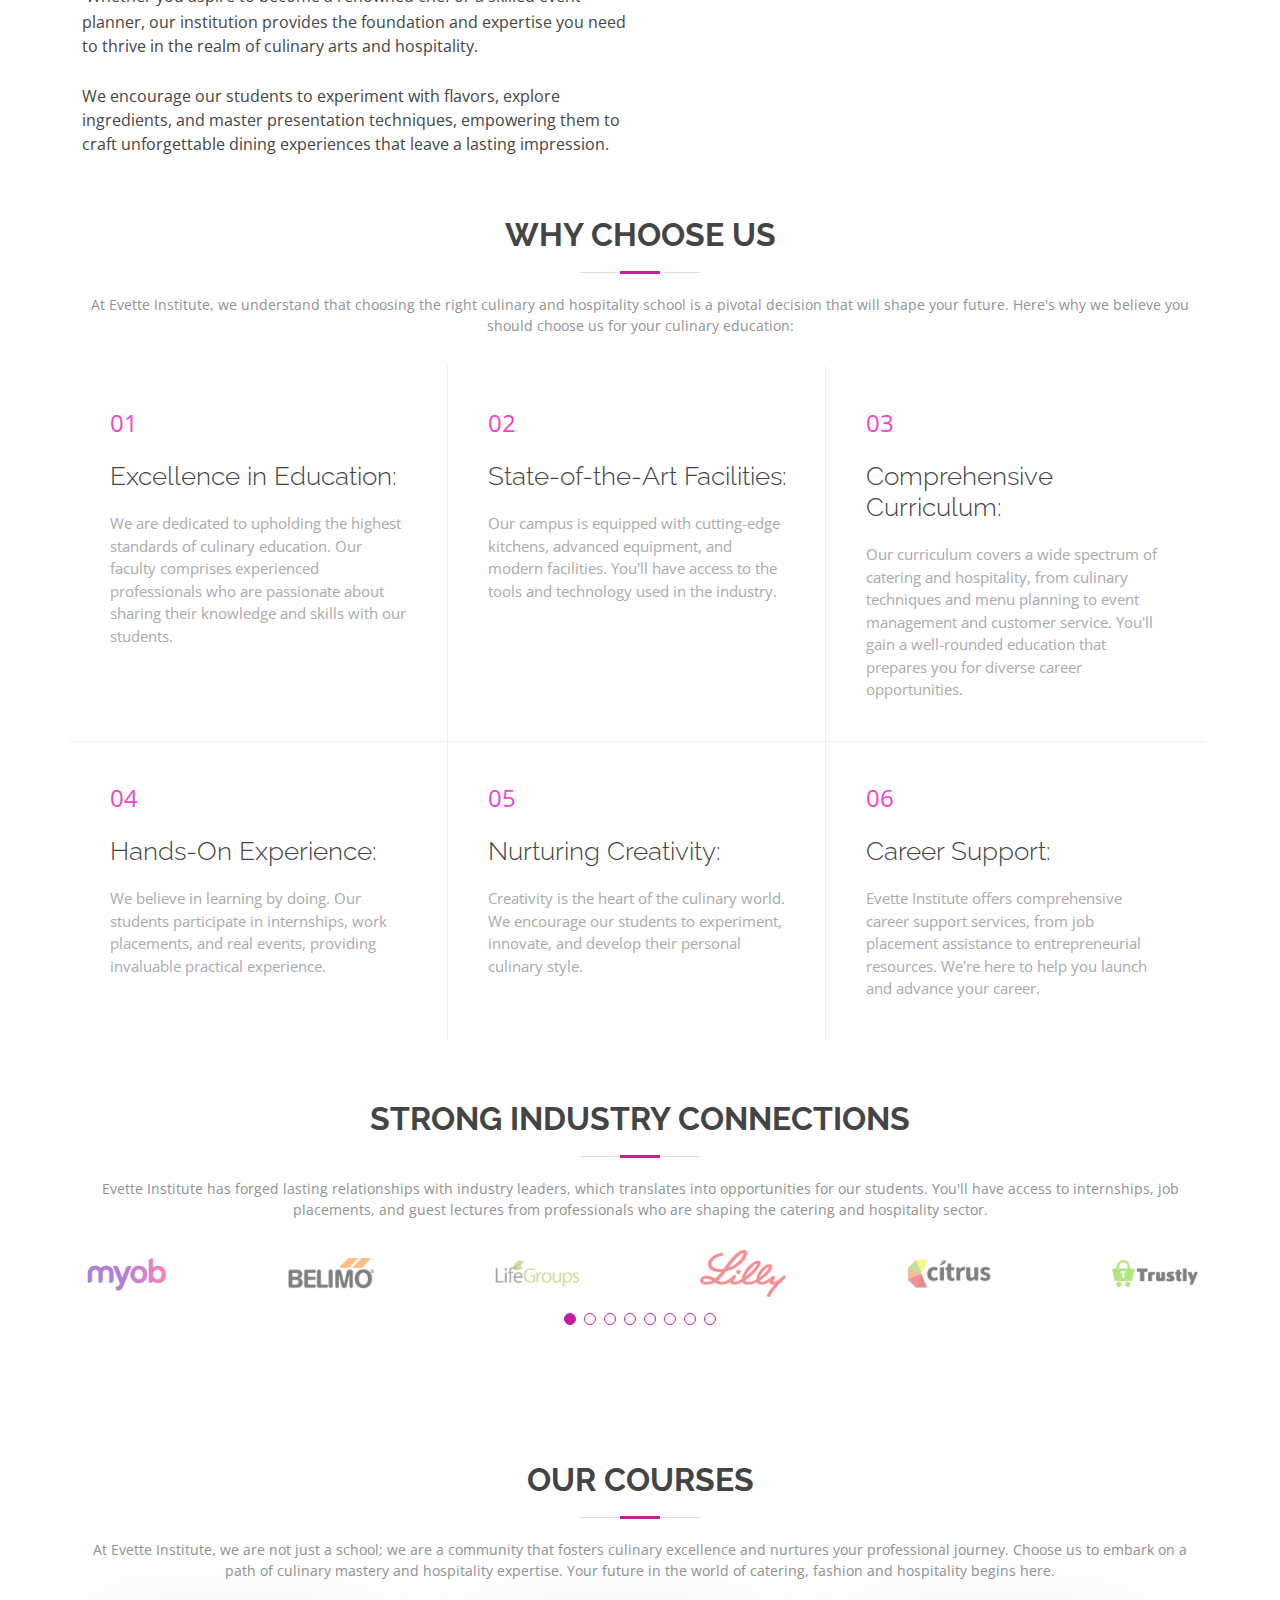
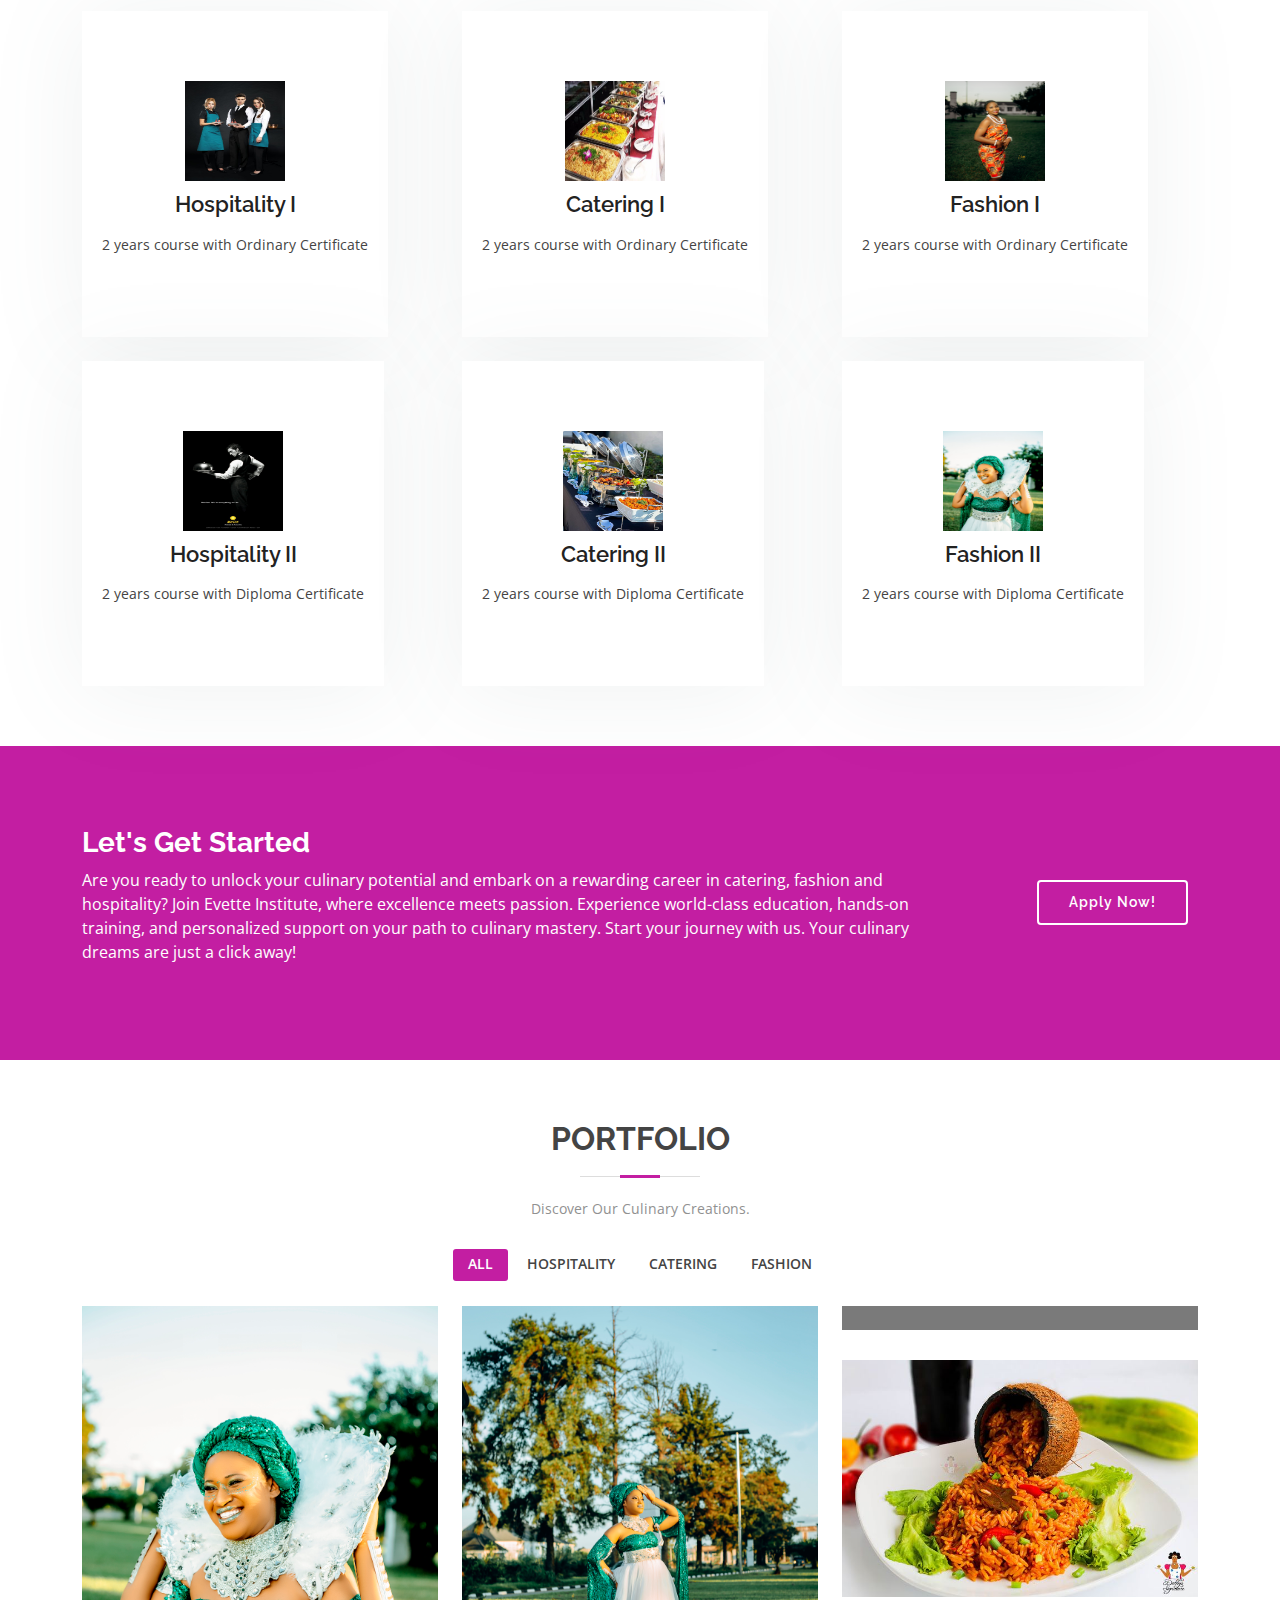
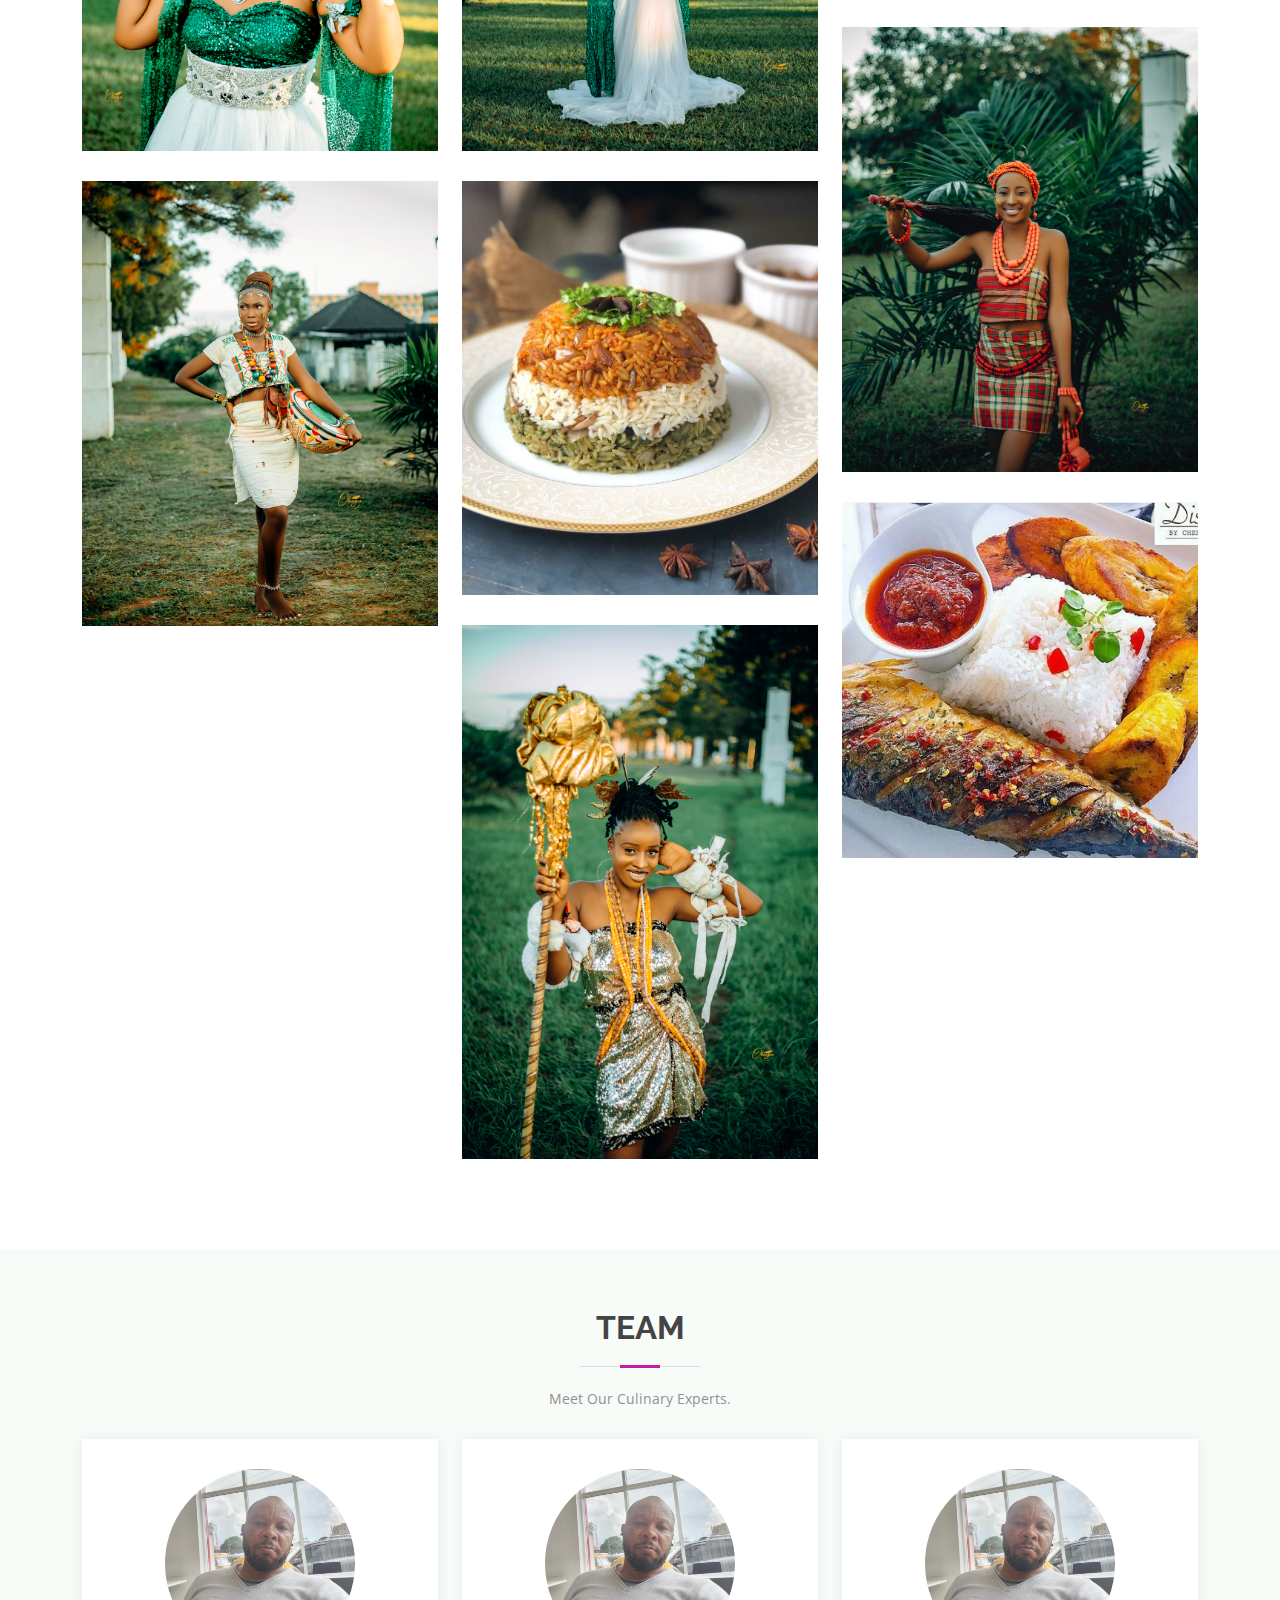
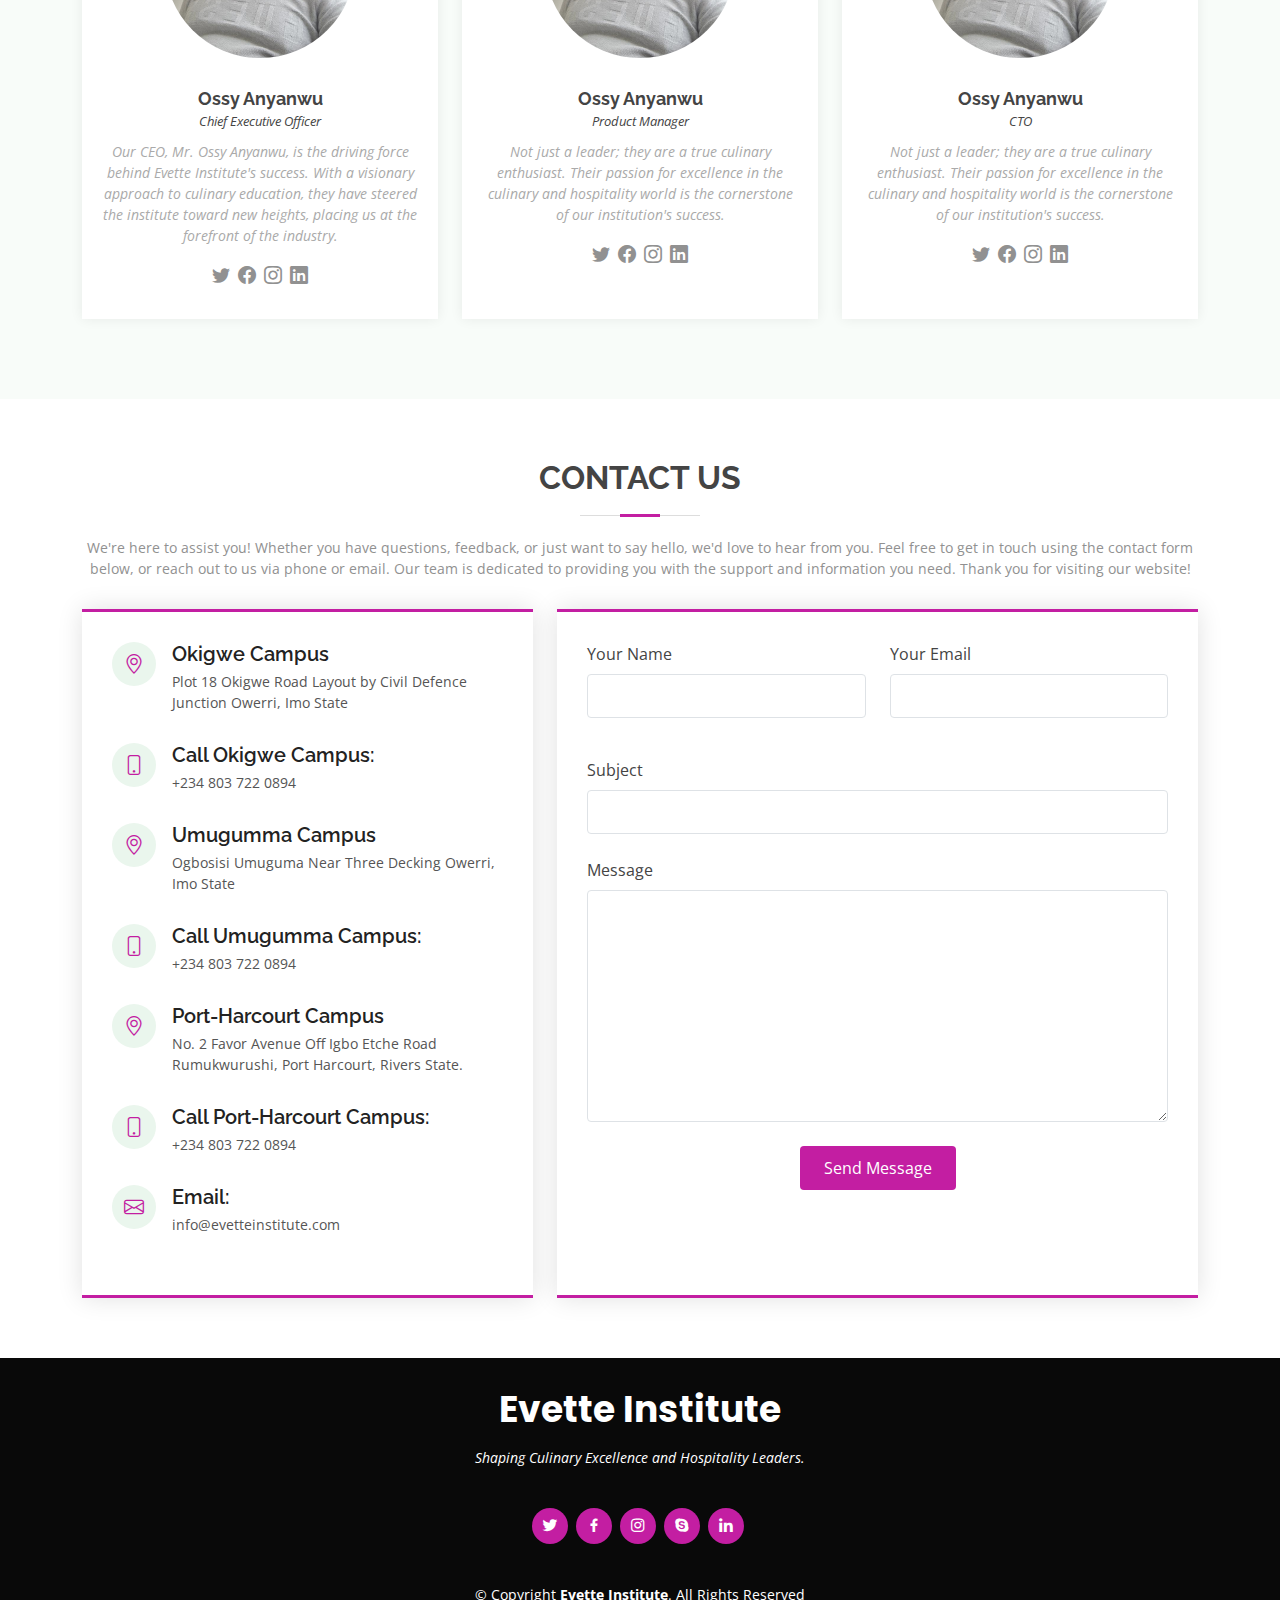
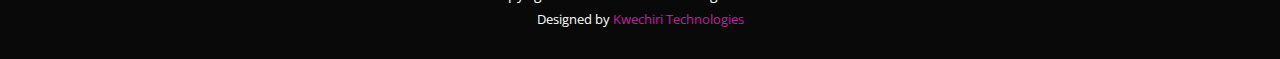
==== commit ed2b6da7: "Update index.html" ====
--- a/index.html
+++ b/index.html
@@ -46,7 +46,7 @@
     <div class="container d-flex justify-content-center justify-content-md-between">
       <div class="contact-info d-flex align-items-center">
         <i class="bi bi-envelope-fill"></i><a href="mailto:contact@example.com">info@evetteinstitute.com</a>
-        <i class="bi bi-phone-fill phone-icon"></i> +234 8037 2208 94
+        <i class="bi bi-phone-fill phone-icon"></i> +2348037220894
       </div>
       <div class="social-links d-none d-md-block">
         <a href="#" class="twitter"><i class="bi bi-twitter"></i></a>
@@ -727,4 +727,4 @@
 
 </body>
 
-</html>+</html>
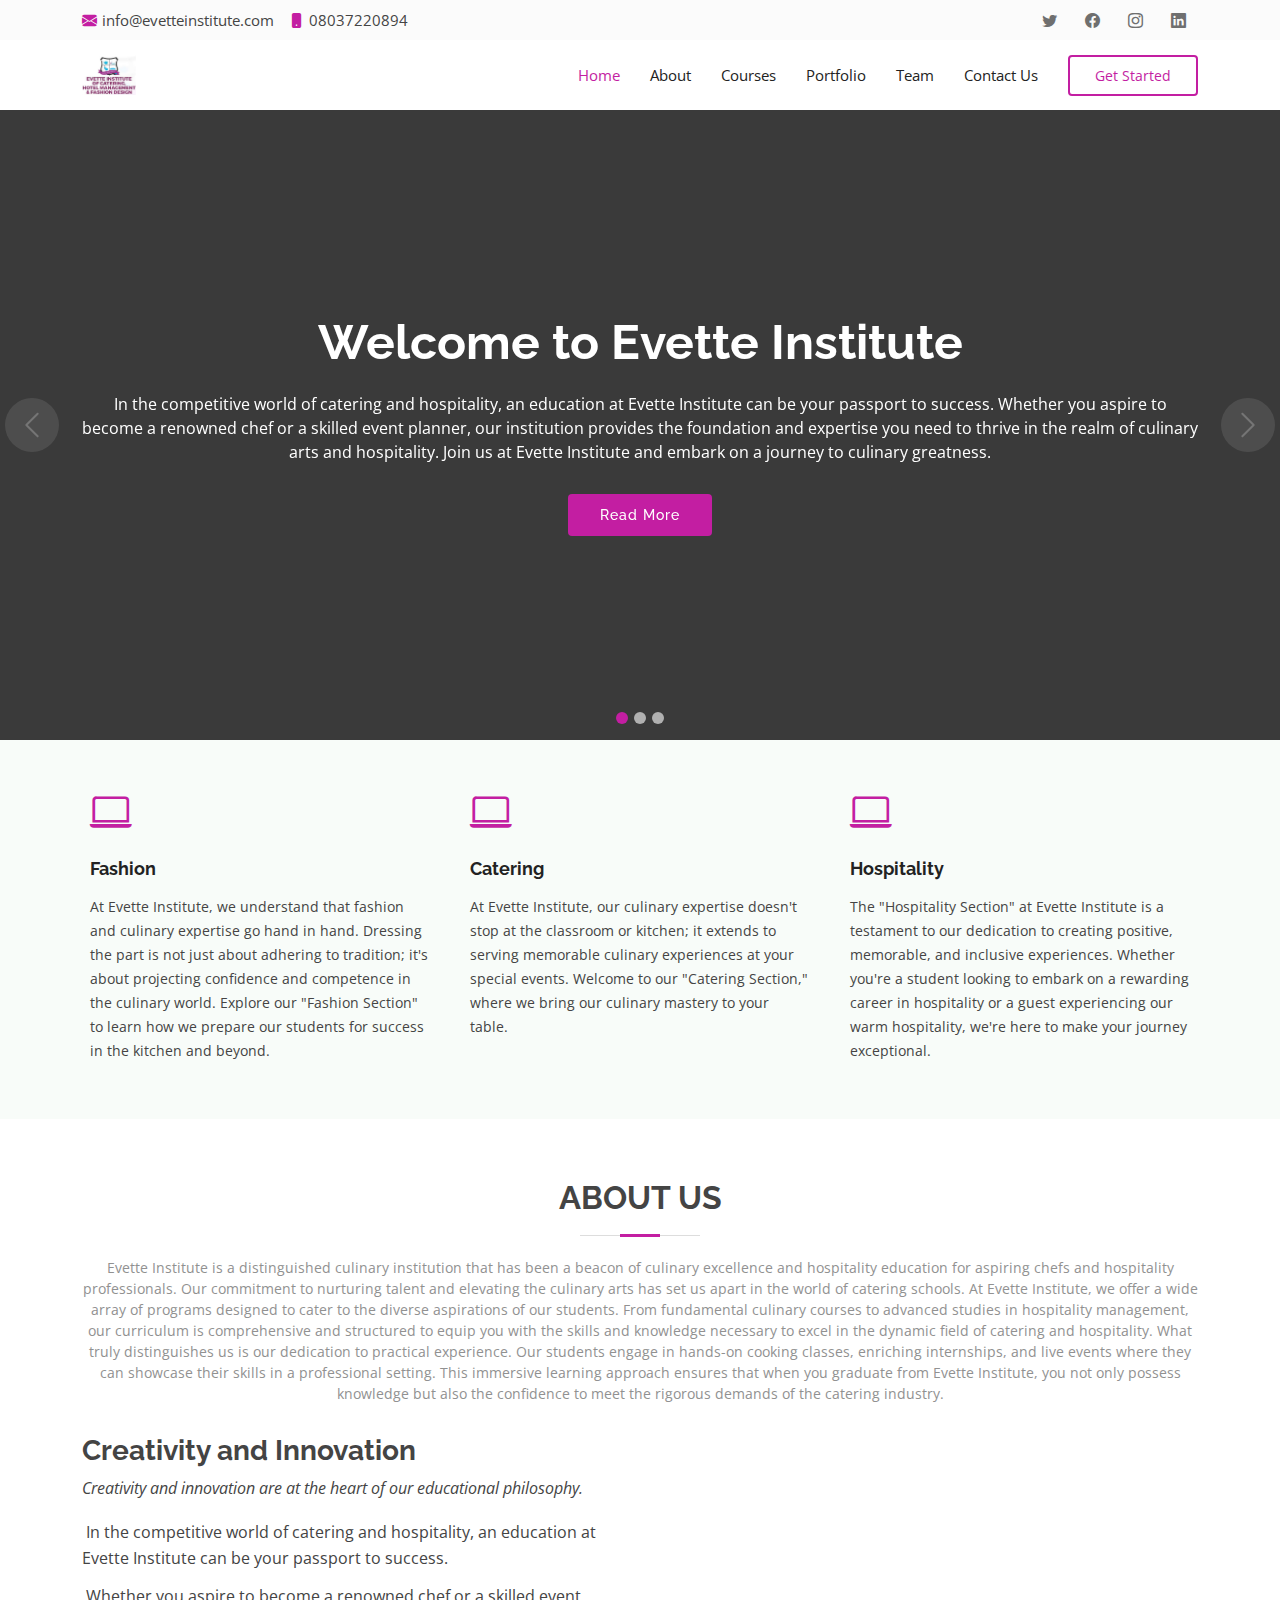
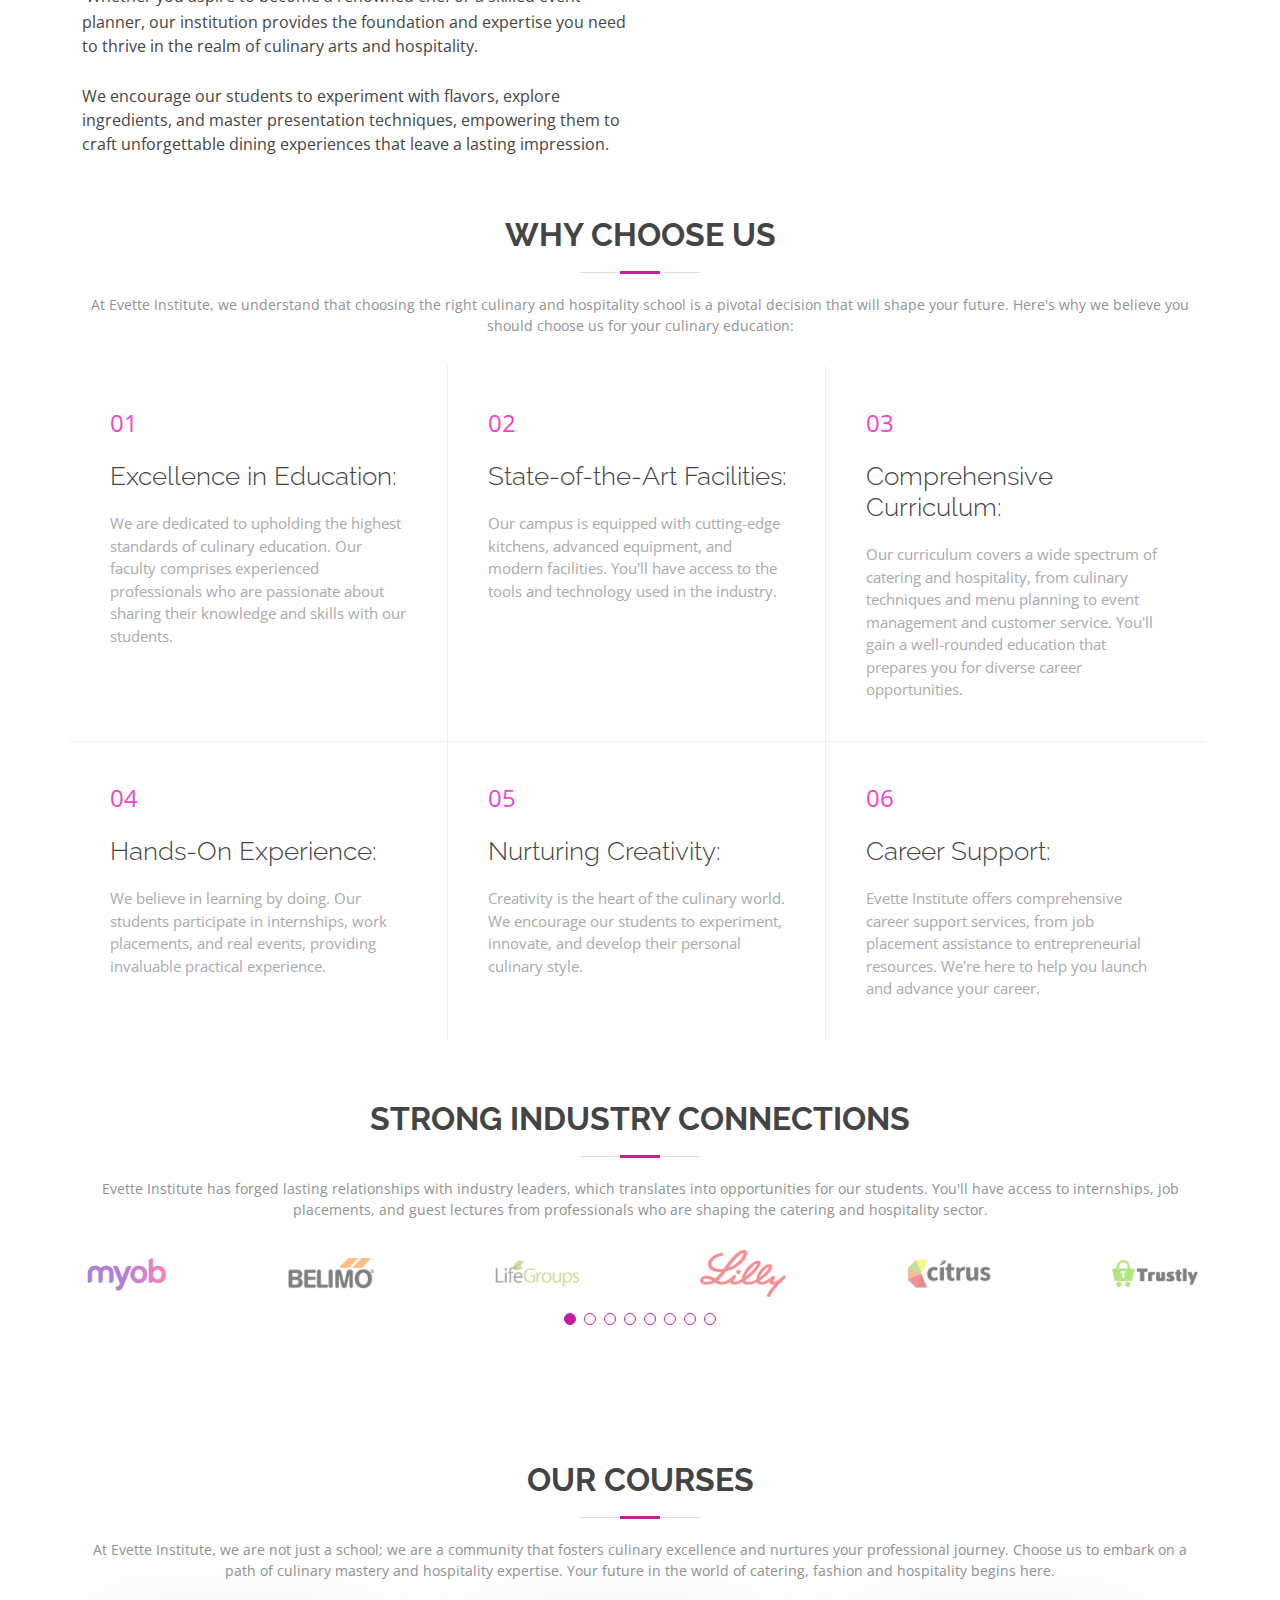
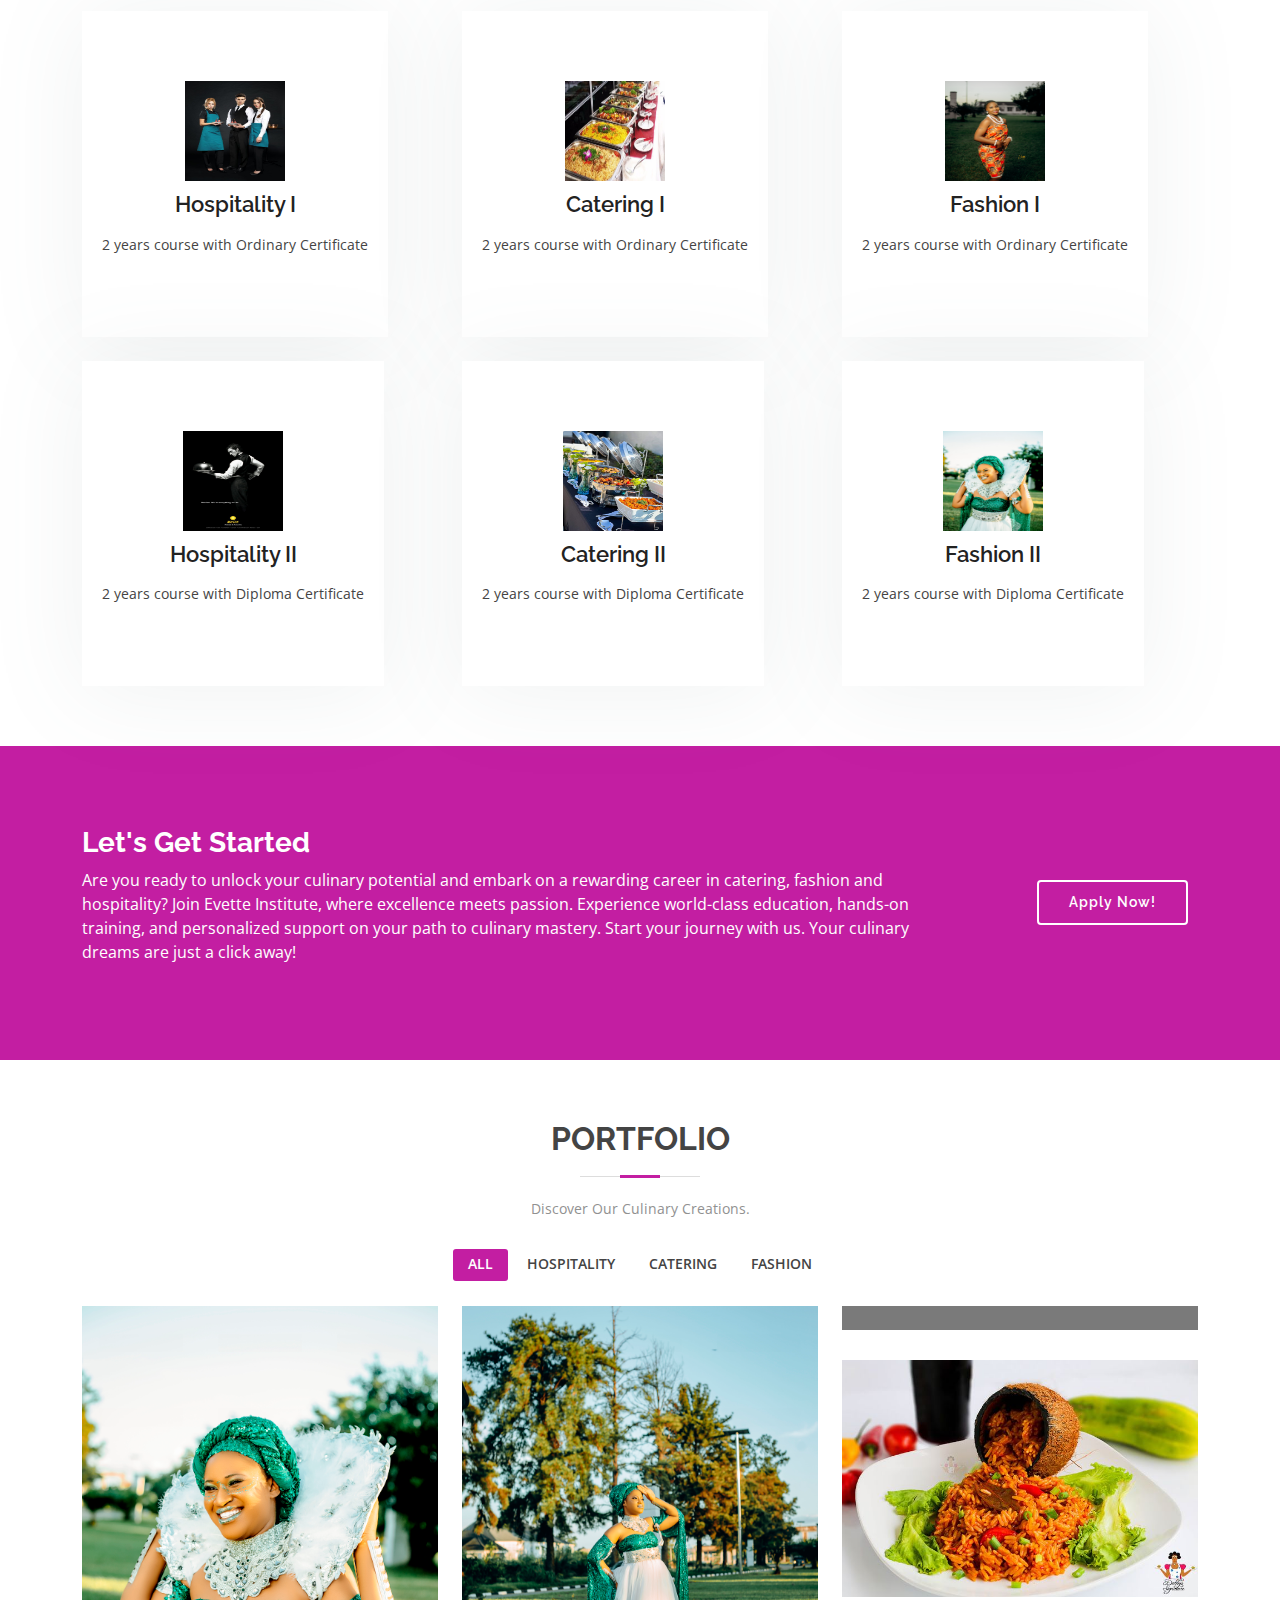
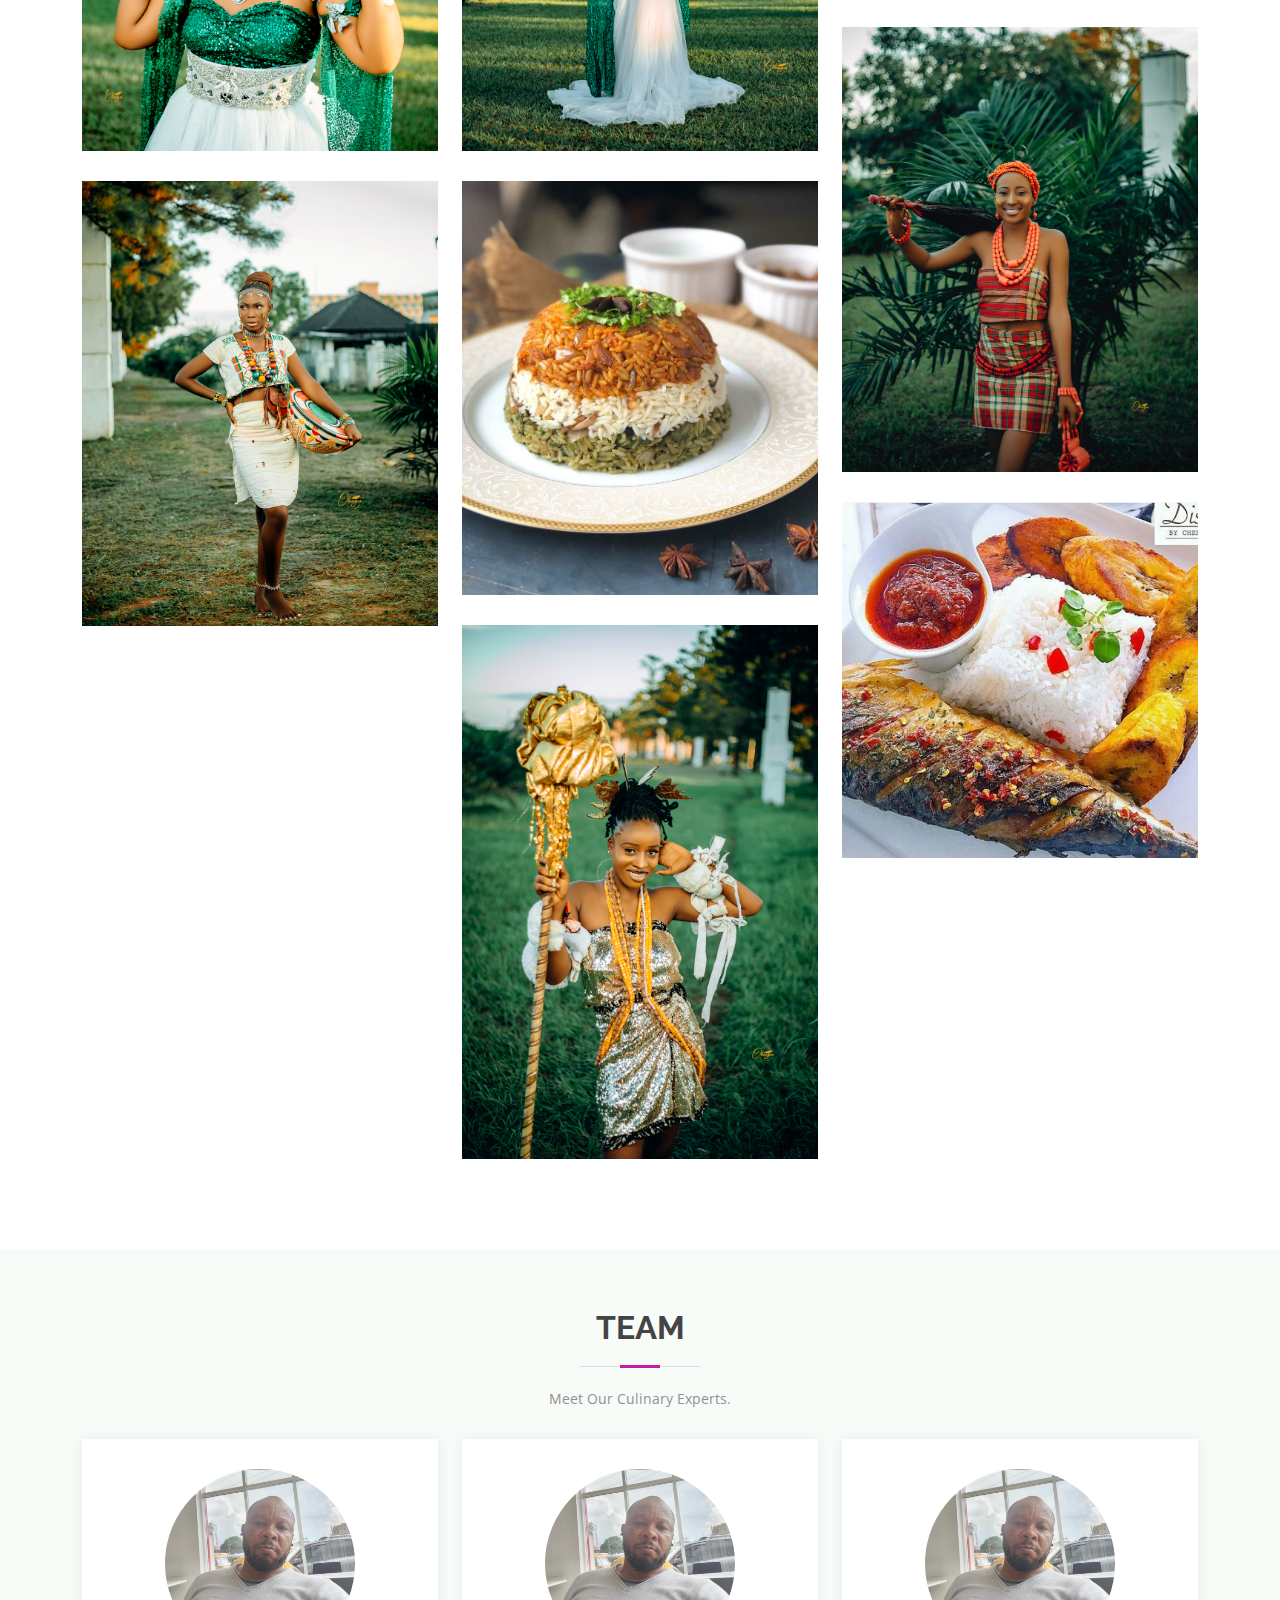
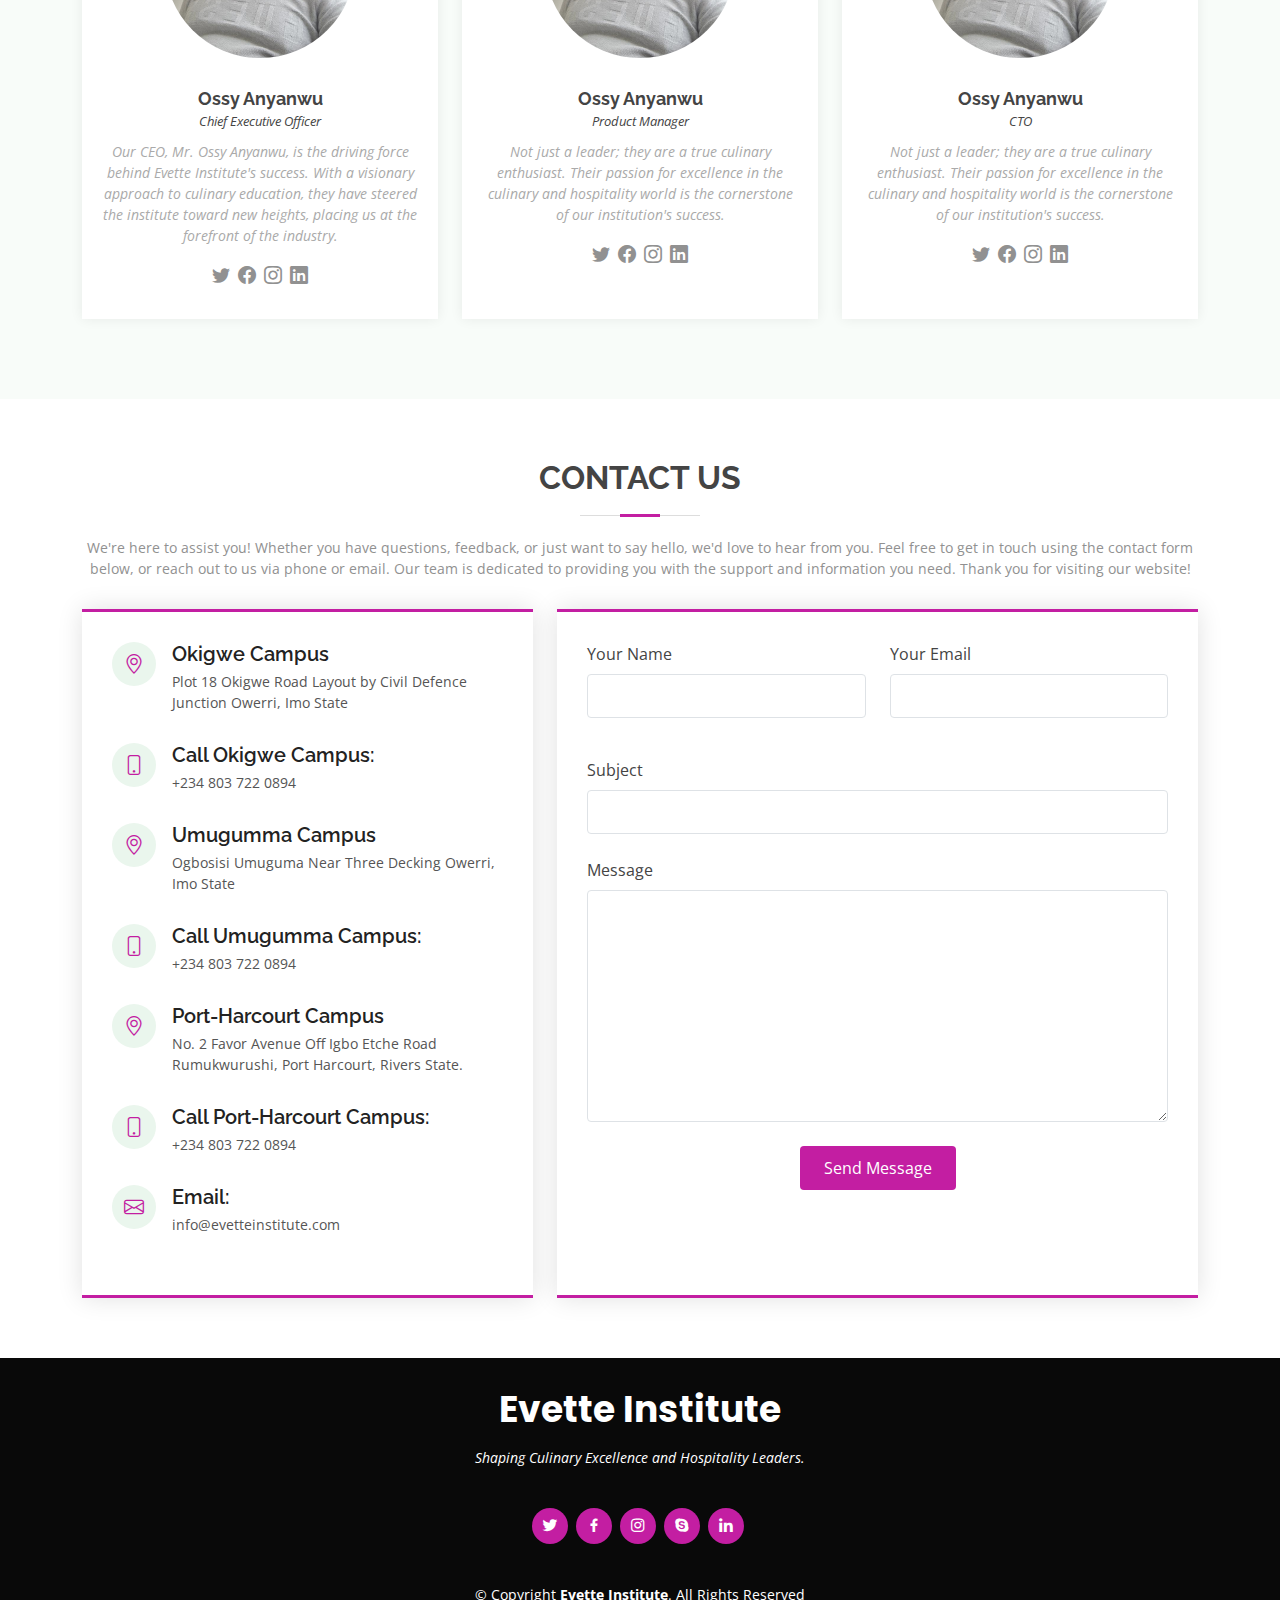
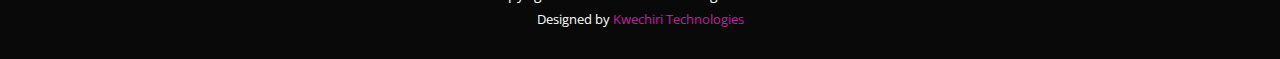
==== commit 6d22ac78: "Update index.html" ====
--- a/index.html
+++ b/index.html
@@ -46,7 +46,7 @@
     <div class="container d-flex justify-content-center justify-content-md-between">
       <div class="contact-info d-flex align-items-center">
         <i class="bi bi-envelope-fill"></i><a href="mailto:contact@example.com">info@evetteinstitute.com</a>
-        <i class="bi bi-phone-fill phone-icon"></i> +2348037220894
+        <i class="bi bi-phone-fill phone-icon"></i> 08037220894
       </div>
       <div class="social-links d-none d-md-block">
         <a href="#" class="twitter"><i class="bi bi-twitter"></i></a>
